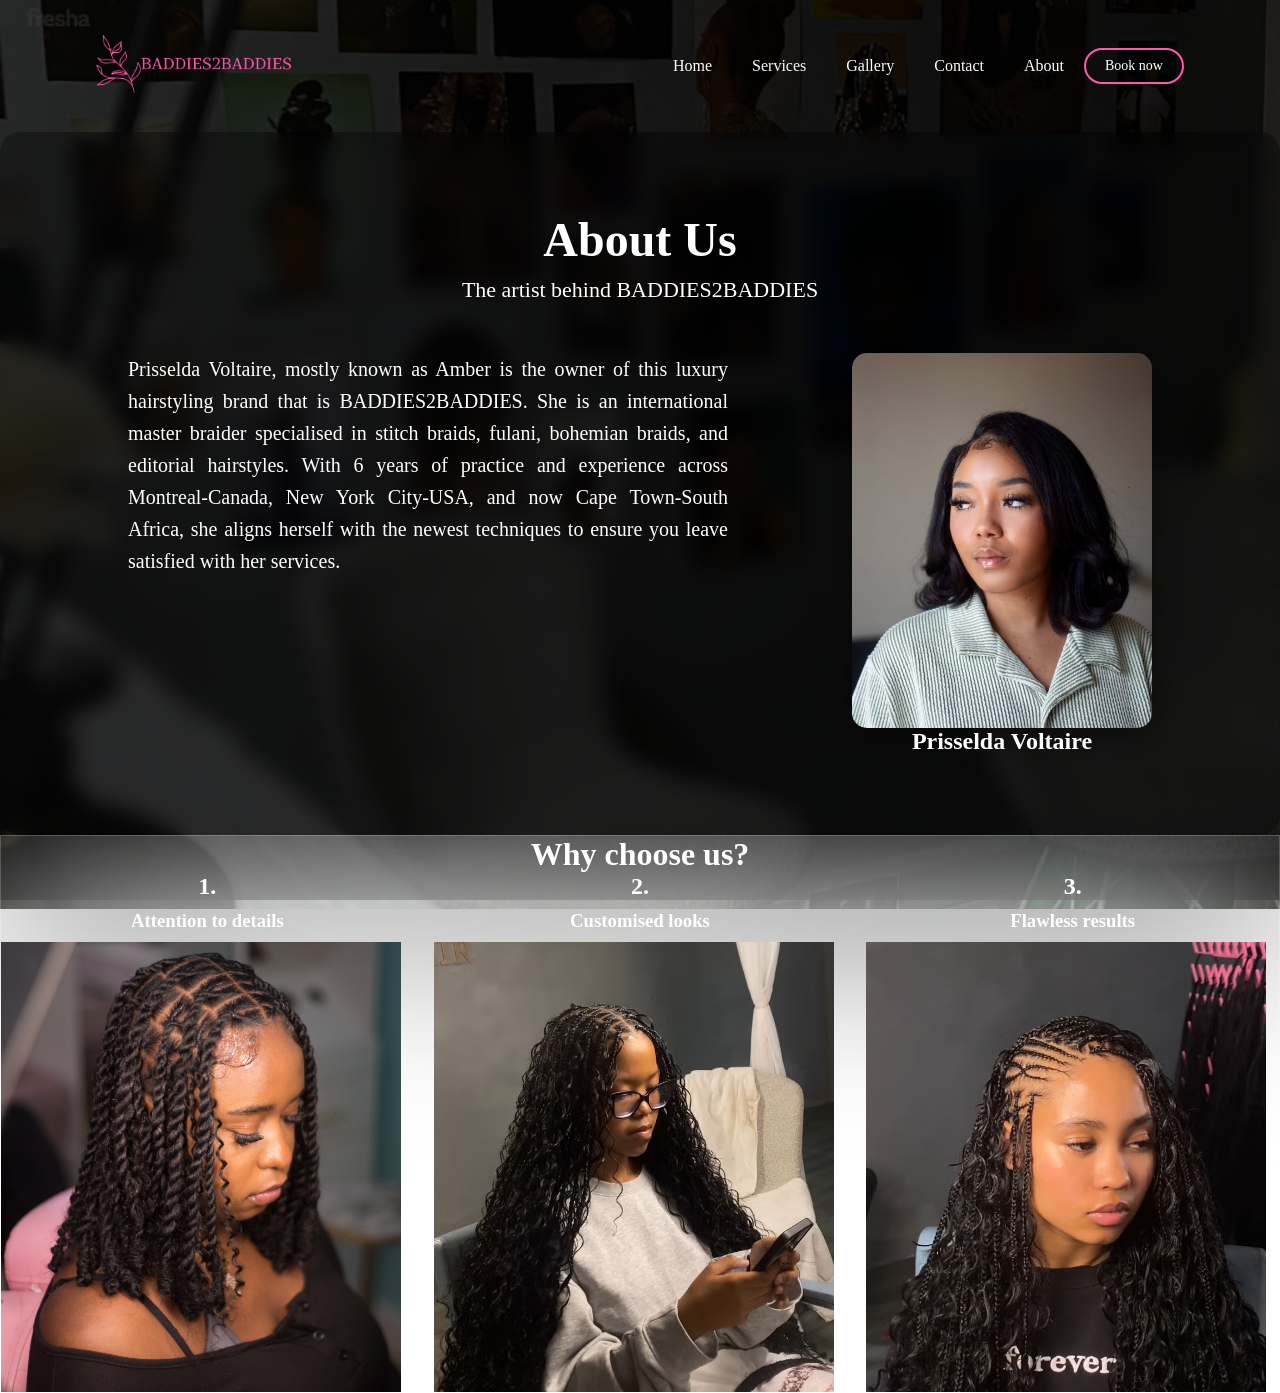
==== About.html @ 90004f8b "Reorganise project structure and move images into folder" ====
<!DOCTYPE html>
<html lang="en">

<head>
    <meta charset="UTF-8">
    <meta name="viewport" content="width=device-width, initial-scale=1.0">
    <link rel="stylesheet" href="style.css">
    <title>About Us</title>
</head>

<body>
    <div class="banner">
        <div class="navbar">
            <a href="index.html"><img src="Images/BADDIES2BADDIES.png"></a>
            <ul>
                <li class="nav-item"><a href="index.html">Home</a></li>
                <li class="nav-item"><a href="Services.html">Services</a></li>
                <li class="nav-item"><a href="Gallery.html">Gallery</a></li>
                <li class="nav-item"><a href="Contact Us.html">Contact</a></li>
                <li class="nav-item"><a href="About.html">About</a></li>
                <li><button onclick="location.href='Booking.html'" class="btn-nav">Book now</button></li>
            </ul>
        </div>


        <div class="about-section">

            <div class="about-heading">
                <h1>About Us</h1>
                <h2>The artist behind BADDIES2BADDIES</h2>
            </div>

            <div class="about-row">
                    
            <div class="about-left">
                <p>
                Prisselda Voltaire, mostly known as Amber is the owner of this luxury hairstyling brand that is BADDIES2BADDIES.
                She is an international master braider specialised in stitch braids, fulani, bohemian braids, and editorial hairstyles.
                With 6 years of practice and experience across Montreal-Canada, New York City-USA, and now Cape Town-South Africa,
                she aligns herself with the newest techniques to ensure you leave satisfied with her services.
                </p>
            </div>

            <div class="about-right">
                <img src="Images/gallery11.jpg" alt="Artist image">
                <h2>Prisselda Voltaire</h2>
            </div>

            </div>
        </div>

        <div class="about-benefits">
            <h1>Why choose us?</h1>
            
            <div class="about-benefits-row">
                <div class="about-benefits-box">
                    <h2>1.</h2>
                    <h3>Attention to details</h3>
                    <img src="Images/Hairstyle1.jpg">
                </div>
                
                <div class="about-benefits-box">
                    <h2>2.</h2>
                    <h3>Customised looks</h3>
                    <img src="Images/Hairstyle2.avif">
                </div>

                <div class="about-benefits-box">
                    <h2>3.</h2>
                    <h3>Flawless results</h3>
                    <img src="Images/Hairstyle3.avif">
                </div>
            </div>


        </div>

    </div>



</body>
</html>
---- style.css ----
*{
    margin: 0;
    padding:0;
    box-sizing: border-box;

    
}
body{
    font-family: 'Times New Roman', Times, serif;
    overflow-x:hidden;
    background-image: linear-gradient(rgba(0,0,0,0.75),rgba(0,0,0,0.75)),url(Images/Venue.avif); 
    background-repeat:no-repeat; 
    background-position:center; 
    background-size:cover;
    background-attachment: fixed;
}
/*Style for the background*/
.banner{
    width:100%;
    position:relative;
}

/* Navigation Bar layout */

.navbar{
    display: flex;
    width: 85%;
    margin: auto;
    padding:35px 0;
    align-items: center;
    justify-content: space-between;
    border-radius:100px;

}

/*Navigation links*/


.nav-item{
    list-style: none;
    display:inline-block;
    margin: 0 20px;
    position:relative;
}

/*This creates a hidden underline effect for each navigation item */

.nav-item::after{
    content: '';
    height:3px;
    width:0%;
    background:#ff59a9; /*this is the color of the underline*/
    position:absolute;
    left:0;/*So the animation starts from the left*/
    bottom: 0px;
    transition: 0.5s;
}

.nav-item:hover::after{
    width:100%;

}

.navbar ul{
    display:flex;
}

.navbar ul li a{
    text-decoration: none;
    color:white;
}
/*This is to align the items inside the navigation bar*/
.navbar ul li{
    display:flex;
    align-items:center;
}

/*Style for the navigation's button*/

.btn-nav{
    width: 100px;
    padding: 8px 16px;
    border-radius: 20px;
    border:2px solid #ff59a9;
    background: transparent;
    color: white;
    font-size: 14px;
    cursor: pointer;
    transition: 0.5s;
    font-family: 'Times New Roman', Times, serif;
}
.btn-nav:hover{
    background: #e14c96;
}

/* Logo */

.navbar img{
    width: 200px;
    height:auto;
    cursor:pointer;

}

/*Homepage's hero section*/
.home-hero{
    min-height: calc(100vh - 180px);
    display: flex;
    justify-content: center;
    align-items: center;
    padding: 20px 10% 40px;
}
.content{
    width: 100%;
    max-width: 900px;
    margin:0 auto;
    text-align: center;
    color: #fff; 
    transform: translateY(-90px);
    
}
.content h1 {
    font-size: 45px;
    margin-top: 80px;

}
.content p {
    max-width: 700px;
    margin:20px auto;
    font-weight:100;
    line-height: 25px;
    text-align: center;

}

/*Style for the buttons 'Services'and 'Book Now' on the page*/
.btn-hero{
    width: 200px;
    padding: 15px 0;
    text-align:center;
    margin: 20px 10px;
    border-radius: 25px;
    font-weight:bold;
    border:2px solid #ff59a9;
    background: transparent;
    color:#fff;
    cursor:pointer;
    position:relative;
    overflow:hidden;
    display:inline-block;
    text-decoration: none;
    font-family: 'Times New Roman', Times, serif;

}
span{
    background:#ff59a9;
    height:100%;
    width: 0%;
    border-radius: 25px;
    position: absolute;
    left:0;
    bottom:0;
    z-index:-1;
    transition:0.5s;
    
}
.btn-hero:hover span{
    width:100%;

}

/*About Page styles*/

/*This styles the whole section(left and right) to have tthe background blurry*/
.about-section {
    padding: 80px 10%;
    color: white;
    gap: 60px;
    background: rgba(0, 0, 0, 0.3);
    backdrop-filter: blur(10px);
    border-radius: 20px;
    position: relative;
    z-index: 2;
}

/* Styling for the paragraph on the left  */
.about-left {
    flex: 1;
    text-align: left;
}
/*This styles the paragraph on the left properly*/
.about-left p {
    max-width: 600px;
    line-height: 1.6;
    margin-bottom: 20px;
    text-align: justify;
    font-size: 20px;
}

/* Styling for the image and title on the right*/

.about-right {
    display: flex;
    flex-direction:column;
    justify-content: center;
}

.about-right h2{
    text-align: center;

}
/*This styles the image and round it*/
.about-right img {
    width: 300px;
    max-width: 100%;
    border-radius: 15px;
    box-shadow: 0 10px 30px rgba(0,0,0,0.4);
}
/*This is just to make the heading sit on top of the paragraph and the image*/
.about-heading {
    text-align: center;
    color: white;
    margin-bottom: 50px;
}

.about-heading h1 {
    font-size: 48px;
    margin-bottom: 10px;
}

.about-heading h2 {
    font-size: 22px;
    font-weight: 400;
}

/*This makes the paragraph on the left and the image sit side by side*/
.about-row {
    display: flex;
    justify-content: space-between;
    gap: 50px;
}

/*This is for the next section about why they should choose this brand*/
/*This adds the blur effect behind the three pictures*/
.about-benefits{
    color: white;
    backdrop-filter: blur(100px);
    -webkit-backdrop-filter: blur(40px);
    border: 1px solid rgba(255, 255, 255, 0.2);
  
}
.about-benefits h1{
    text-align: center;
    margin: bottom 35px;
}

/*This div class is to make the three boxes sit next to each and they share the same styling*/

.about-benefits-row{
    display: flex;
    gap: 20px;
    justify-content: space-between;
    flex-wrap: wrap;
}

.about-benefits-box{
    flex: 1;
    min-width: 250px;
    display: flex;
    flex-direction: column;
    gap: 10px;
}

.about-benefits-box img{
    width: 400px;
    height: 450px;
    object-fit: cover;

}
.about-benefits-box h2,.about-benefits-box h3{
    text-align: center;

}


/*Contact Us Styles*/
.contactus{
    display: flex;
    gap: 50px;
    justify-content: center;
    margin:40px auto;
    align-items: stretch;
    width:85%;
    
}

/*The styling of the image on the left*/
.contactus-left img{
    width: 600px;
    object-fit: cover;
    height: 550px;
}

.contactus-left{
    color:white;
    flex: 1;
}

/*The styling for the title and the contact form on the right*/

.contactus-right{
    display: flex;
    flex-direction: column;
    gap: 20px;
    flex: 1;
    max-width: 600px;
    justify-content: center;
}
.contactus-right h1{
    text-align: center;
    color :white;
    margin-bottom:20px;
}

/*Styling for the contact form itself*/

.contact-form{
    display:flex;
    flex-direction:column;
    gap:15px;
    justify-content: center;
    width: 100%;
    min-height: 450px;
}
.contact-form input, .contact-form textarea,.contact-form button{
    width:100%;
    font-family: 'Times New Roman', Times, serif;
    font-size: 16px;
}
.contact-form input, .contact-form textarea{
    padding: 12px;
    border-radius: 5px;
    border:none;
}
.contact-form textarea{
    flex: 1;
    resize: none;
}

.contactus-findus{
    color:white;
    gap: 20px;
    justify-content: space-between;
    flex-wrap: wrap;
}
.contactus-findus-row{
    display:flex;
    gap: 20px;
    justify-content: space-between;
    flex-wrap: wrap;
}
.contactus-findus i{
    color: #ff59a9;
    font-size: 100px;
    margin-bottom: 10px;
    text-align:center;
}
.contactus-findus-item{
    flex: 1;
    min-width: 250px;
    display:flex;
    flex-direction: column;
    gap: 10px;
}

.contactus-findus h1{
    text-align: center;
    margin-bottom: 35px;

} 
.contactus-findus-item p,.contactus-findus-item h2{
    text-align: center;
}

.map-section iframe{
    width: 100%;
    border-radius: 15px;
} 

.map-section{
    width: 95%;
    margin: 40px auto;
    color: white;
    text-align: center;
}

.gallery img{
    width: 400px;
    height: 450px;
}
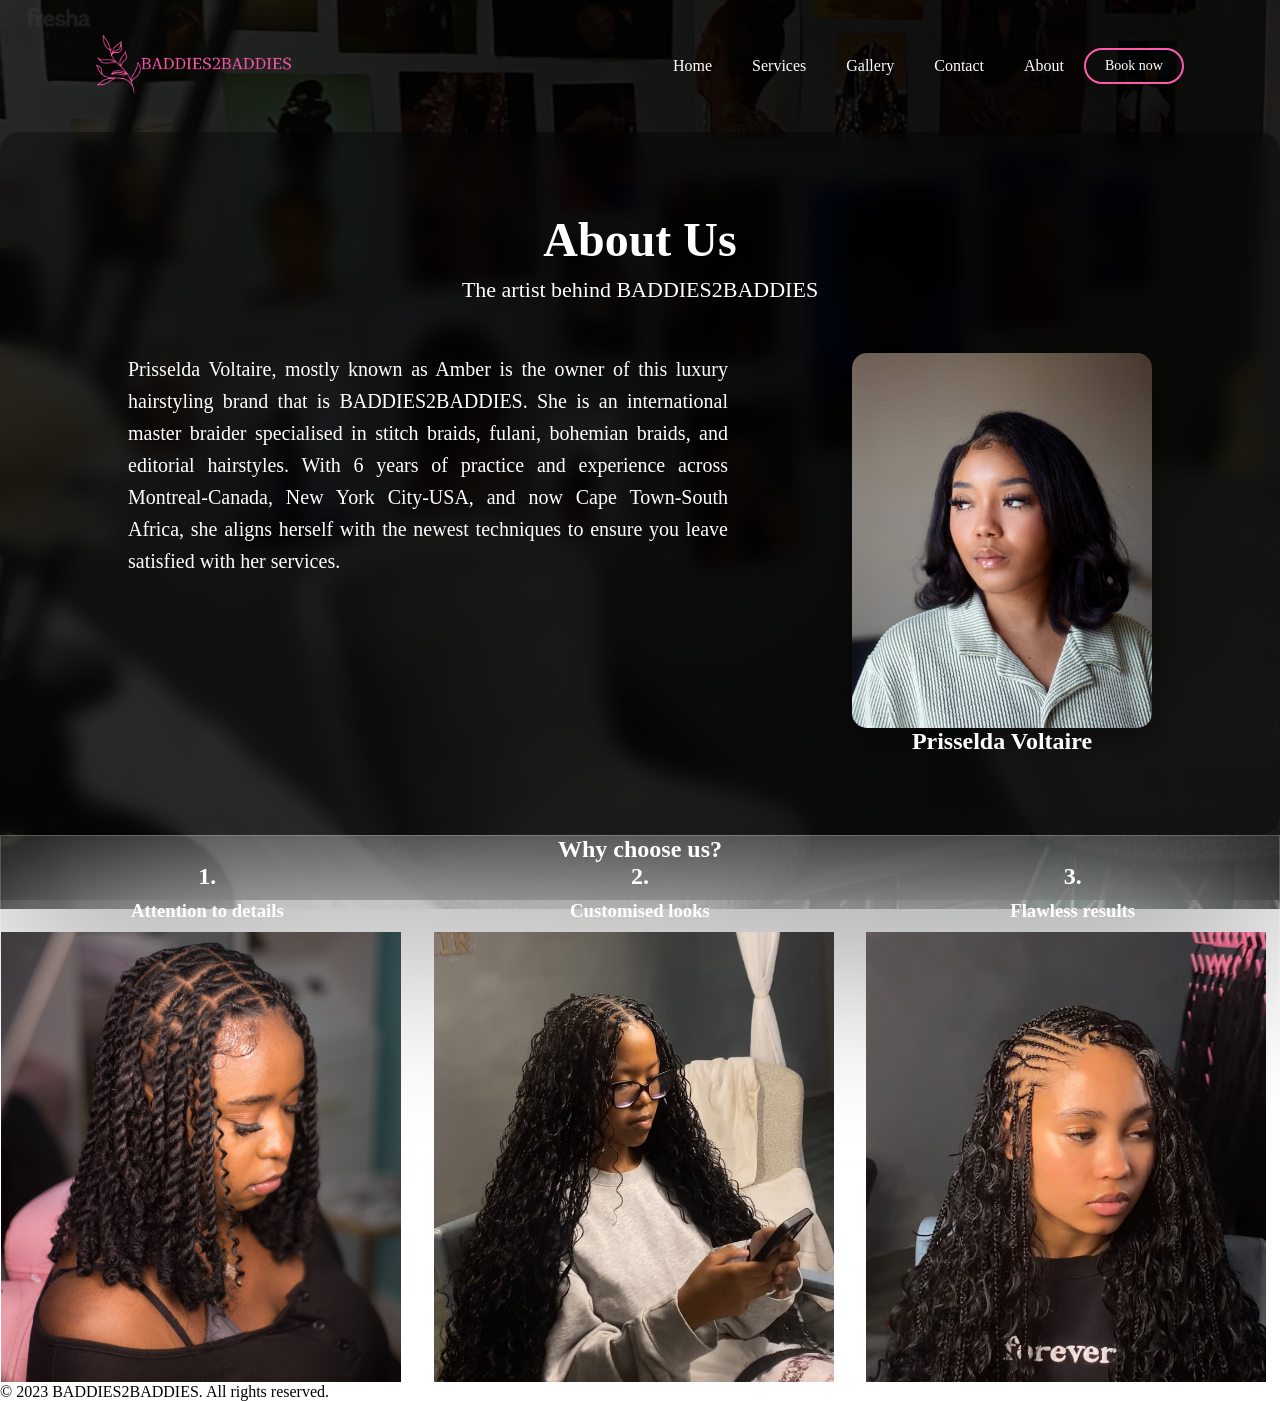
==== commit f737c11c: "Update HTML files to use the correct semantic HTML5 structure" ====
--- a/About.html
+++ b/About.html
@@ -9,8 +9,8 @@
 </head>
 
 <body>
-    <div class="banner">
-        <div class="navbar">
+    <header class="banner">
+        <nav class="navbar">
             <a href="index.html"><img src="Images/BADDIES2BADDIES.png"></a>
             <ul>
                 <li class="nav-item"><a href="index.html">Home</a></li>
@@ -20,18 +20,18 @@
                 <li class="nav-item"><a href="About.html">About</a></li>
                 <li><button onclick="location.href='Booking.html'" class="btn-nav">Book now</button></li>
             </ul>
+        </nav>
+    </header>
+
+<main>
+    <section class="about-section">
+        <div class="about-heading">
+            <h1>About Us</h1>
+            <h2>The artist behind BADDIES2BADDIES</h2>
         </div>
 
+        <div class="about-row">
 
-        <div class="about-section">
-
-            <div class="about-heading">
-                <h1>About Us</h1>
-                <h2>The artist behind BADDIES2BADDIES</h2>
-            </div>
-
-            <div class="about-row">
-                    
             <div class="about-left">
                 <p>
                 Prisselda Voltaire, mostly known as Amber is the owner of this luxury hairstyling brand that is BADDIES2BADDIES.
@@ -46,38 +46,40 @@
                 <h2>Prisselda Voltaire</h2>
             </div>
 
+        </div>
+    </section>
+
+    <section class="about-benefits">
+        
+        <h1>Why choose us?</h1>
+            
+        <div class="about-benefits-row">
+            <div class="about-benefits-box">
+                <h2>1.</h2>
+                <h3>Attention to details</h3>
+                <img src="Images/Hairstyle1.jpg">
+            </div>
+                
+            <div class="about-benefits-box">
+                <h2>2.</h2>
+                <h3>Customised looks</h3>
+                <img src="Images/Hairstyle2.avif">
+            </div>
+
+            <div class="about-benefits-box">
+                <h2>3.</h2>
+                <h3>Flawless results</h3>
+                <img src="Images/Hairstyle3.avif">
             </div>
         </div>
 
-        <div class="about-benefits">
-            <h1>Why choose us?</h1>
-            
-            <div class="about-benefits-row">
-                <div class="about-benefits-box">
-                    <h2>1.</h2>
-                    <h3>Attention to details</h3>
-                    <img src="Images/Hairstyle1.jpg">
-                </div>
-                
-                <div class="about-benefits-box">
-                    <h2>2.</h2>
-                    <h3>Customised looks</h3>
-                    <img src="Images/Hairstyle2.avif">
-                </div>
+    </section>
 
-                <div class="about-benefits-box">
-                    <h2>3.</h2>
-                    <h3>Flawless results</h3>
-                    <img src="Images/Hairstyle3.avif">
-                </div>
-            </div>
+</main>
 
-
-        </div>
-
-    </div>
-
-
+<footer>
+    <p>&copy; 2023 BADDIES2BADDIES. All rights reserved.</p>
+</footer>
 
 </body>
 </html>
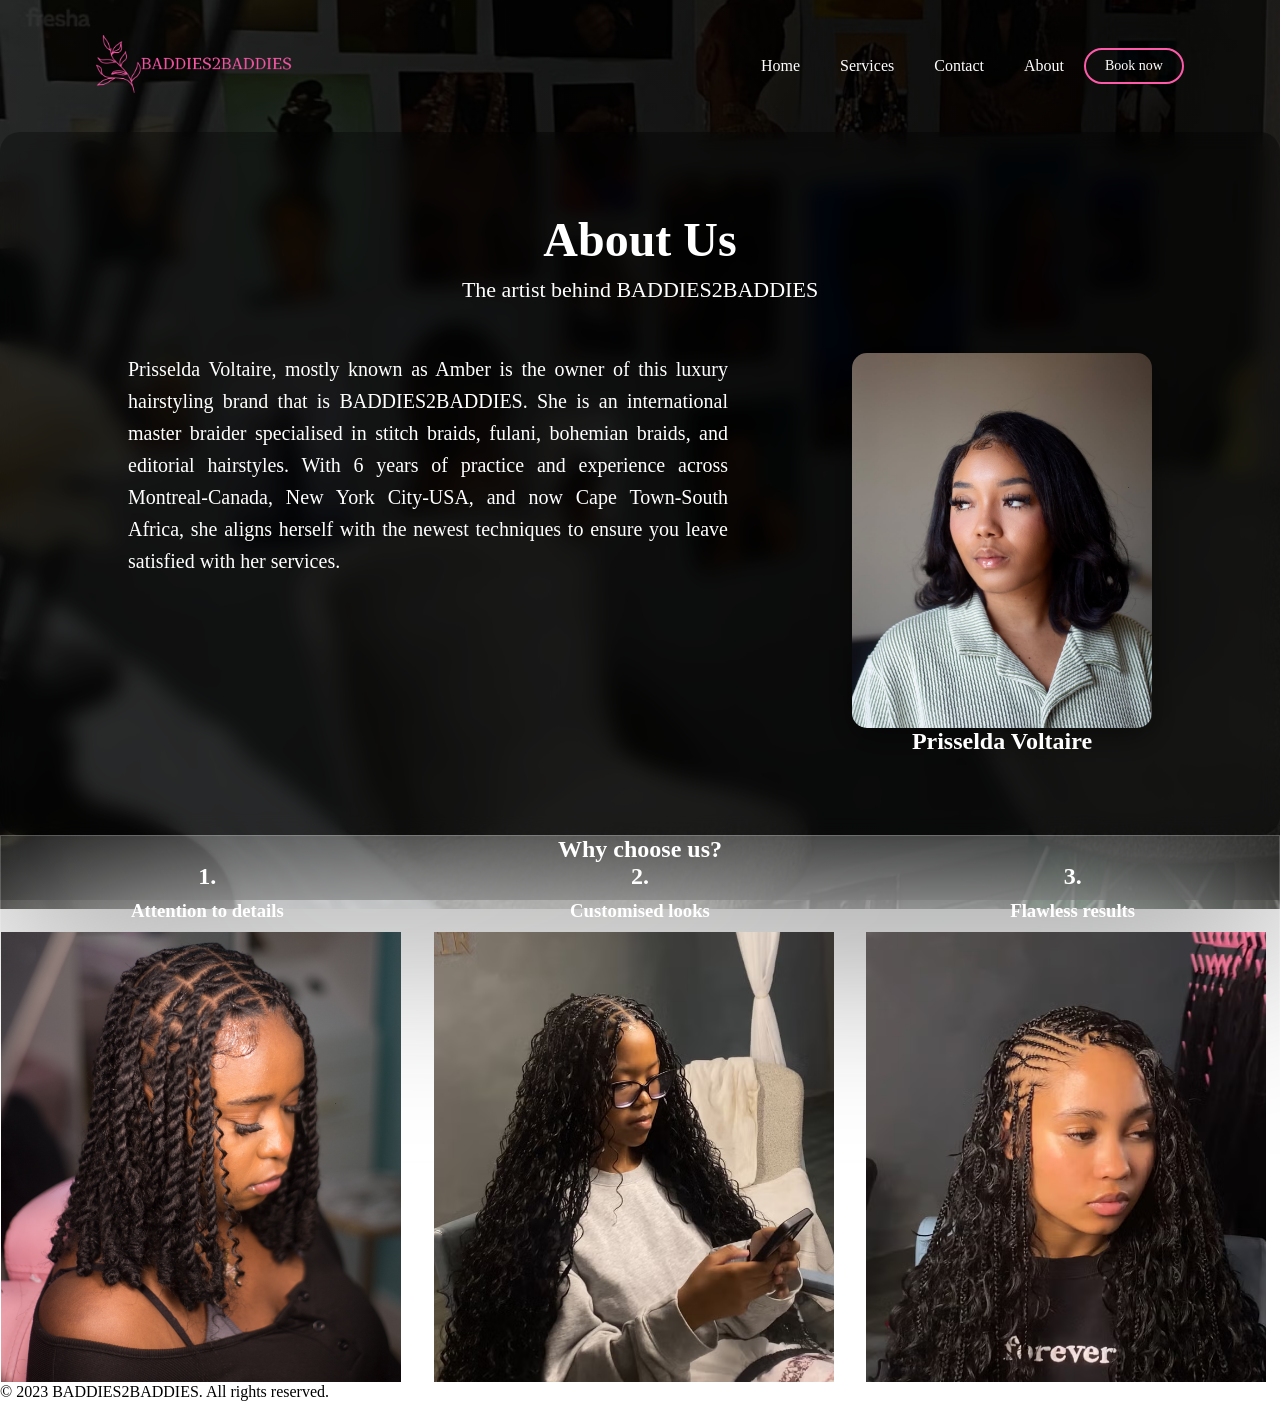
==== commit 4a712f6d: "Deleted the Gallery page from the nagivation bar" ====
--- a/About.html
+++ b/About.html
@@ -15,7 +15,6 @@
             <ul>
                 <li class="nav-item"><a href="index.html">Home</a></li>
                 <li class="nav-item"><a href="Services.html">Services</a></li>
-                <li class="nav-item"><a href="Gallery.html">Gallery</a></li>
                 <li class="nav-item"><a href="Contact Us.html">Contact</a></li>
                 <li class="nav-item"><a href="About.html">About</a></li>
                 <li><button onclick="location.href='Booking.html'" class="btn-nav">Book now</button></li>
@@ -50,7 +49,7 @@
     </section>
 
     <section class="about-benefits">
-        
+
         <h1>Why choose us?</h1>
             
         <div class="about-benefits-row">
--- a/style.css
+++ b/style.css
@@ -394,7 +394,12 @@
     text-align: center;
 }
 
-.gallery img{
+.services img{
     width: 400px;
     height: 450px;
+}
+.services-heading{
+    text-align: center;
+    color: white;
+    margin-bottom: 50px;
 }
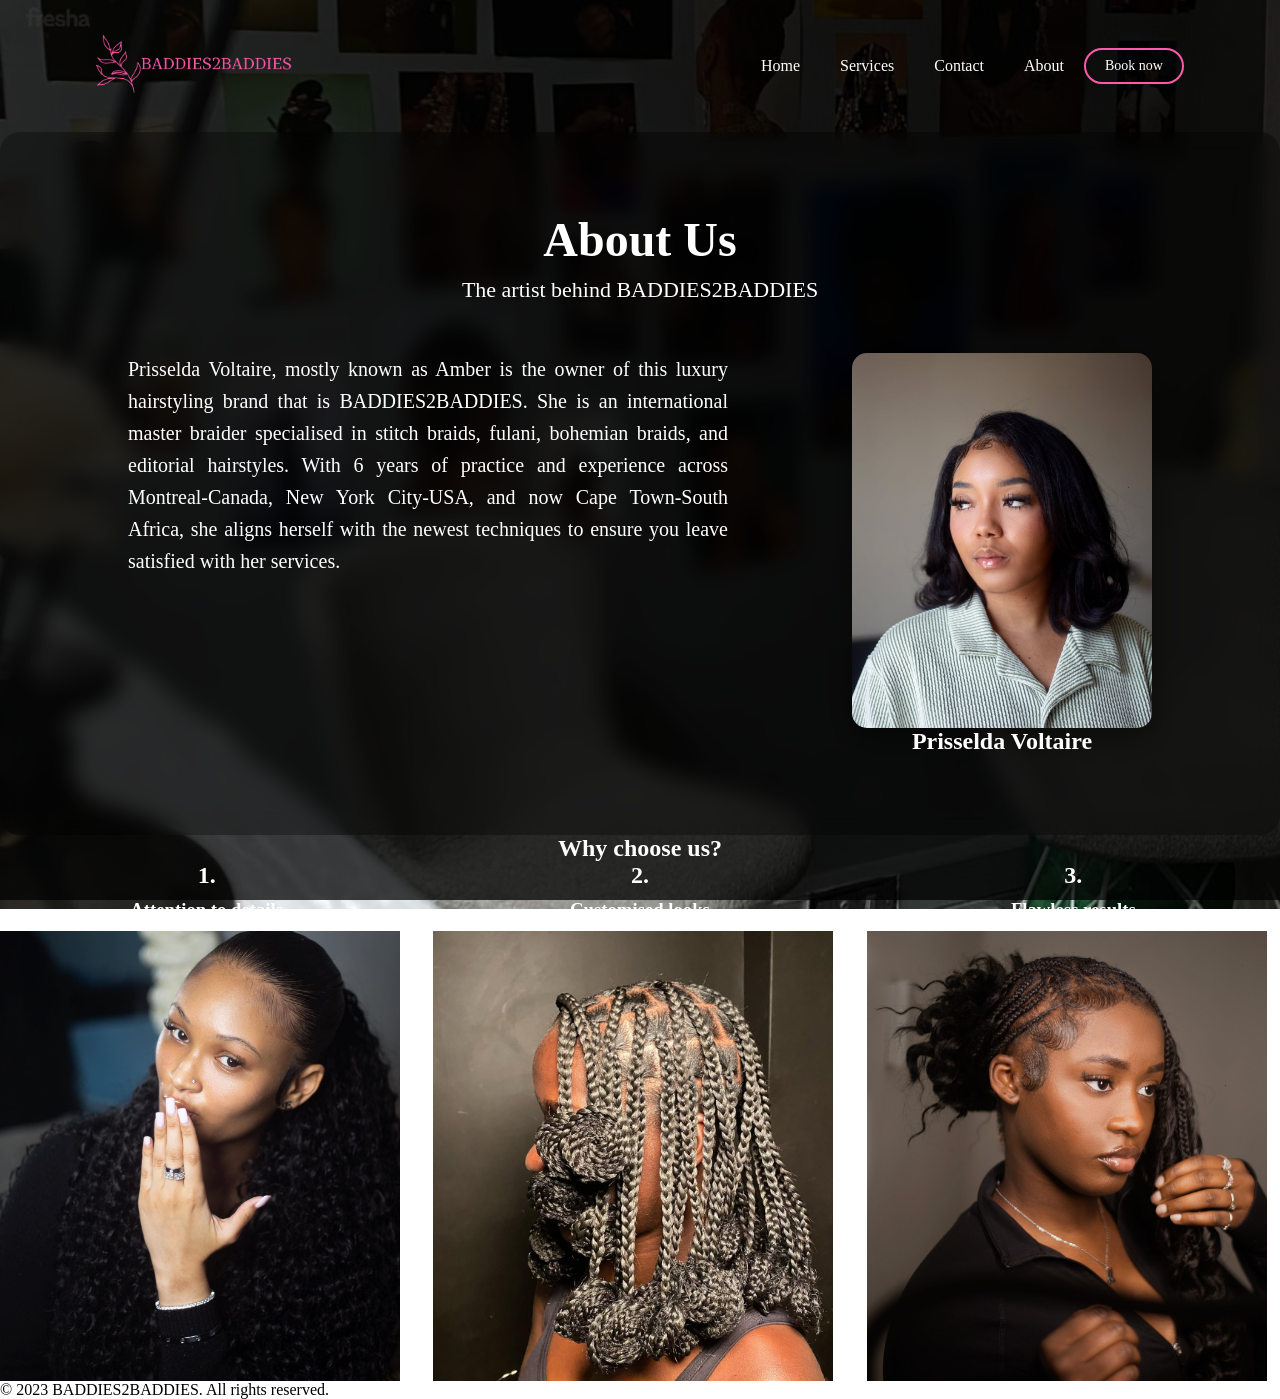
==== commit 23e4382b: "Just updated the images because I renamed all the images." ====
--- a/About.html
+++ b/About.html
@@ -41,7 +41,7 @@
             </div>
 
             <div class="about-right">
-                <img src="Images/gallery11.jpg" alt="Artist image">
+                <img src="Images/Amber1.jpg" alt="Artist image">
                 <h2>Prisselda Voltaire</h2>
             </div>
 
@@ -56,19 +56,19 @@
             <div class="about-benefits-box">
                 <h2>1.</h2>
                 <h3>Attention to details</h3>
-                <img src="Images/Hairstyle1.jpg">
+                <img src="Images/gallery1.jpg">
             </div>
                 
             <div class="about-benefits-box">
                 <h2>2.</h2>
                 <h3>Customised looks</h3>
-                <img src="Images/Hairstyle2.avif">
+                <img src="Images/designbraids.jpg">
             </div>
 
             <div class="about-benefits-box">
                 <h2>3.</h2>
                 <h3>Flawless results</h3>
-                <img src="Images/Hairstyle3.avif">
+                <img src="Images/gallery6.jpg">
             </div>
         </div>
 
--- a/style.css
+++ b/style.css
@@ -241,12 +241,10 @@
 }
 
 /*This is for the next section about why they should choose this brand*/
-/*This adds the blur effect behind the three pictures*/
+
 .about-benefits{
     color: white;
-    backdrop-filter: blur(100px);
-    -webkit-backdrop-filter: blur(40px);
-    border: 1px solid rgba(255, 255, 255, 0.2);
+
   
 }
 .about-benefits h1{
@@ -402,4 +400,32 @@
     text-align: center;
     color: white;
     margin-bottom: 50px;
+}
+.service-card{
+    width: 85%;
+    margin: 40px auto;
+    color: white;
+    text-align: center;
+}
+
+.service-options{
+    display: flex;
+    gap: 20px;
+    justify-content: center;
+    flex-wrap: wrap;
+    margin: 20px 0;
+}
+
+.option{
+    width: 250px;
+}
+
+.option img{
+    width: 100%;
+    border-radius: 10px;
+}
+
+.price{
+    margin: 10px 0;
+    font-weight: bold;
 }
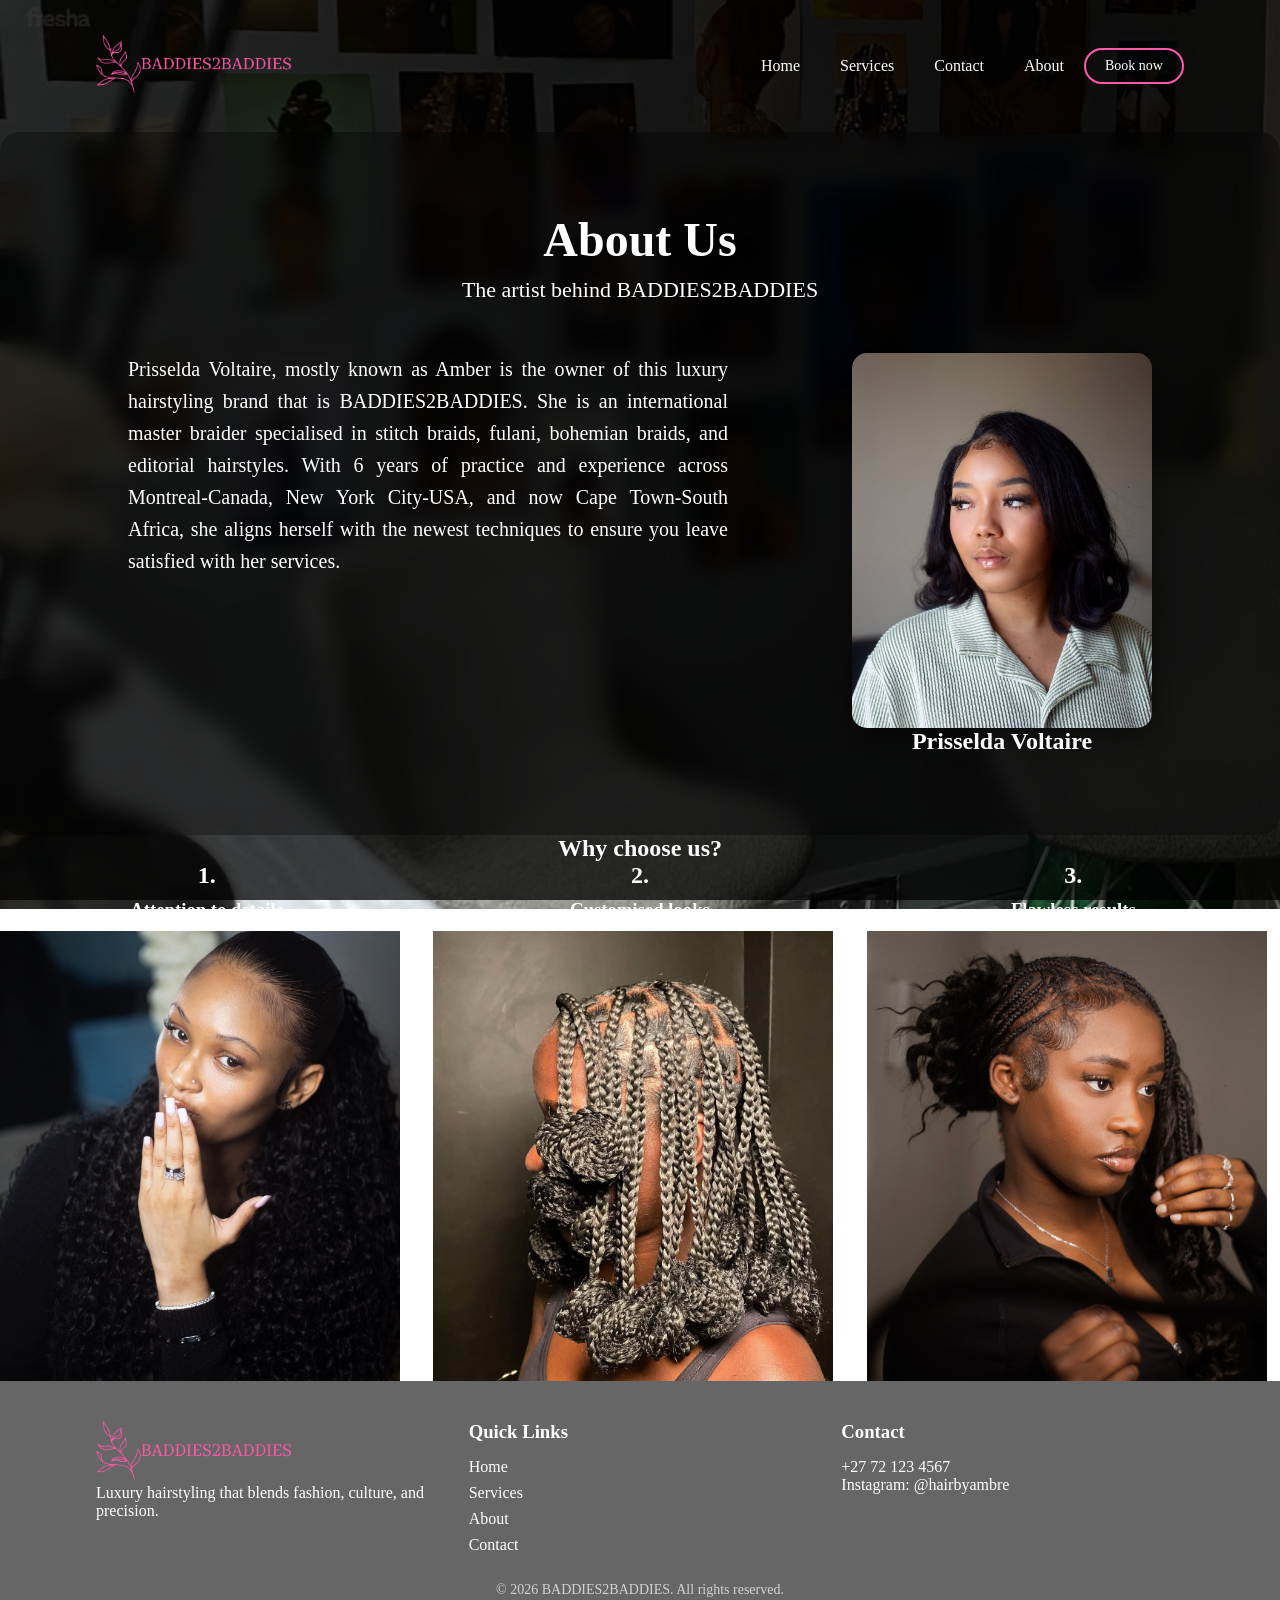
==== commit d5ca298c: "Created a proper footer and added it to every pages." ====
--- a/About.html
+++ b/About.html
@@ -76,9 +76,34 @@
 
 </main>
 
-<footer>
-    <p>&copy; 2023 BADDIES2BADDIES. All rights reserved.</p>
-</footer>
+    <footer class="footer">
+        <div class="footer-content">
+
+            <div class="footer-left">
+                <a href="index.html"><img src="Images/BADDIES2BADDIES.png" alt="Logo"></a>
+                <p>Luxury hairstyling that blends fashion, culture, and precision.</p>
+            </div>
+
+            <div class="footer-center">
+                <h3>Quick Links</h3>
+                <a href="index.html">Home</a>
+                <a href="Services.html">Services</a>
+                <a href="About.html">About</a>
+                <a href="Contact Us.html">Contact</a>
+            </div>
+
+            <div class="footer-right">
+                <h3>Contact</h3>
+                <p>+27 72 123 4567</p>
+                <p>Instagram: @hairbyambre</p>
+            </div>
+
+        </div>
+
+        <div class="footer-bottom">
+            <p>&copy; 2026 BADDIES2BADDIES. All rights reserved.</p>
+        </div>
+    </footer>
 
 </body>
 </html>
--- a/style.css
+++ b/style.css
@@ -280,8 +280,8 @@
 
 }
 
-
 /*Contact Us Styles*/
+
 .contactus{
     display: flex;
     gap: 50px;
@@ -345,24 +345,35 @@
     resize: none;
 }
 
+/*Contact details and styling for that section*/
+
 .contactus-findus{
     color:white;
     gap: 20px;
     justify-content: space-between;
     flex-wrap: wrap;
 }
+
+/*Styling to make the each detail sit on a row side by side*/
+
 .contactus-findus-row{
     display:flex;
     gap: 20px;
     justify-content: space-between;
     flex-wrap: wrap;
 }
+
+/*Styling for the icons*/
+
 .contactus-findus i{
     color: #ff59a9;
     font-size: 100px;
     margin-bottom: 10px;
     text-align:center;
 }
+
+/*Styling for each box(icon,title,contact detail)*/
+
 .contactus-findus-item{
     flex: 1;
     min-width: 250px;
@@ -380,6 +391,8 @@
     text-align: center;
 }
 
+/*Styling of the map section*/
+
 .map-section iframe{
     width: 100%;
     border-radius: 15px;
@@ -392,21 +405,29 @@
     text-align: center;
 }
 
+/*Services page styling*/
+
+.services-heading{
+    text-align: center;
+    color: white;
+    margin-bottom: 50px;
+}
+
+/*Styling of the images */
+
 .services img{
     width: 400px;
     height: 450px;
 }
-.services-heading{
-    text-align: center;
-    color: white;
-    margin-bottom: 50px;
-}
+
 .service-card{
     width: 85%;
     margin: 40px auto;
     color: white;
     text-align: center;
 }
+
+/*Styling of the general layout for the service options*/
 
 .service-options{
     display: flex;
@@ -428,4 +449,110 @@
 .price{
     margin: 10px 0;
     font-weight: bold;
+}
+
+/*Styling for the booking page*/
+
+.booking-section{
+    width: 85%;
+    max-width: 700px;
+    margin: 50px auto;
+    padding: 40px;
+    color: white;
+    background: rgba(0, 0, 0, 0.35);
+    backdrop-filter: blur(10px);
+    border-radius: 20px;
+}
+
+/*Styling of the heading*/
+
+.booking-heading{
+    text-align: center;
+    margin-bottom: 30px;
+}
+
+.booking-heading h1{
+    margin-bottom: 10px;
+}
+
+/*General styling for the booking form*/
+
+.booking-form{
+    display: flex;
+    flex-direction: column;
+    gap: 15px;
+}
+
+/*Styling of the booking form elements*/
+
+.booking-form input,.booking-form select,.booking-form textarea,.booking-form button{
+    width: 100%;
+    font-family: 'Times New Roman', Times, serif;
+    font-size: 16px;
+}
+
+.booking-form input,.booking-form select,.booking-form textarea{
+    padding: 12px;
+    border: none;
+    border-radius: 8px;
+}
+
+.booking-form textarea{
+    resize: none;
+}
+
+/* Footer main container */
+.footer{
+    background: rgba(0, 0, 0, 0.6);
+    color: white;
+    padding: 40px 0 20px;
+}
+
+/* Footer content layout */
+.footer-content{
+    width: 85%;
+    margin: auto;
+    display: flex;
+    justify-content: space-between;
+    flex-wrap: wrap;
+    gap: 30px;
+}
+
+/* Footer sections */
+.footer-left,.footer-center,.footer-right{
+    flex: 1;
+    min-width: 200px;
+}
+.footer-left img{
+    width: 200px;
+    height:auto;
+    cursor:pointer;
+
+}
+
+/* Footer headings */
+.footer h2,.footer h3{
+    margin-bottom: 15px;
+}
+
+/* Footer links */
+.footer-center a{
+    display: block;
+    text-decoration: none;
+    color: white;
+    margin-bottom: 8px;
+    transition: 0.3s;
+}
+
+/* Footer link hover effect */
+.footer-center a:hover{
+    color: #ff59a9;
+}
+
+/* Footer bottom text */
+.footer-bottom{
+    text-align: center;
+    margin-top: 20px;
+    font-size: 14px;
+    opacity: 0.7;
 }
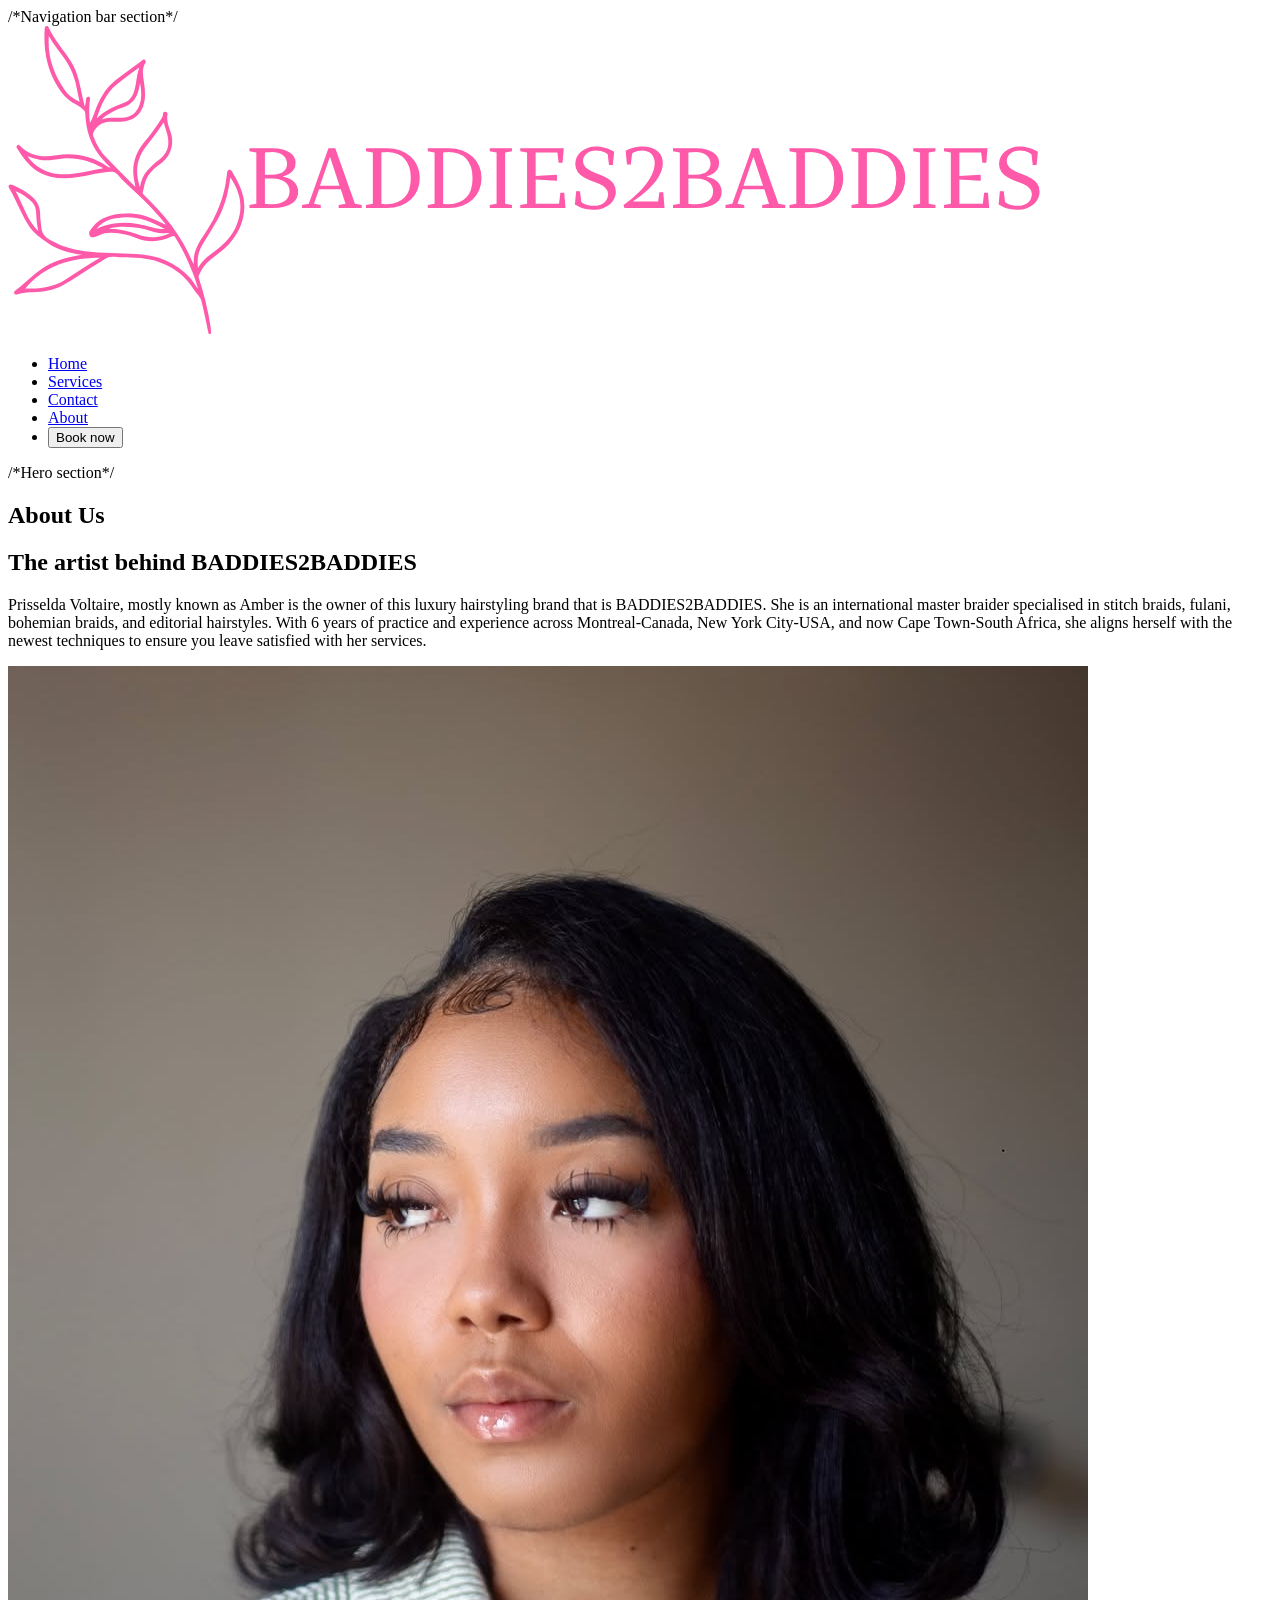
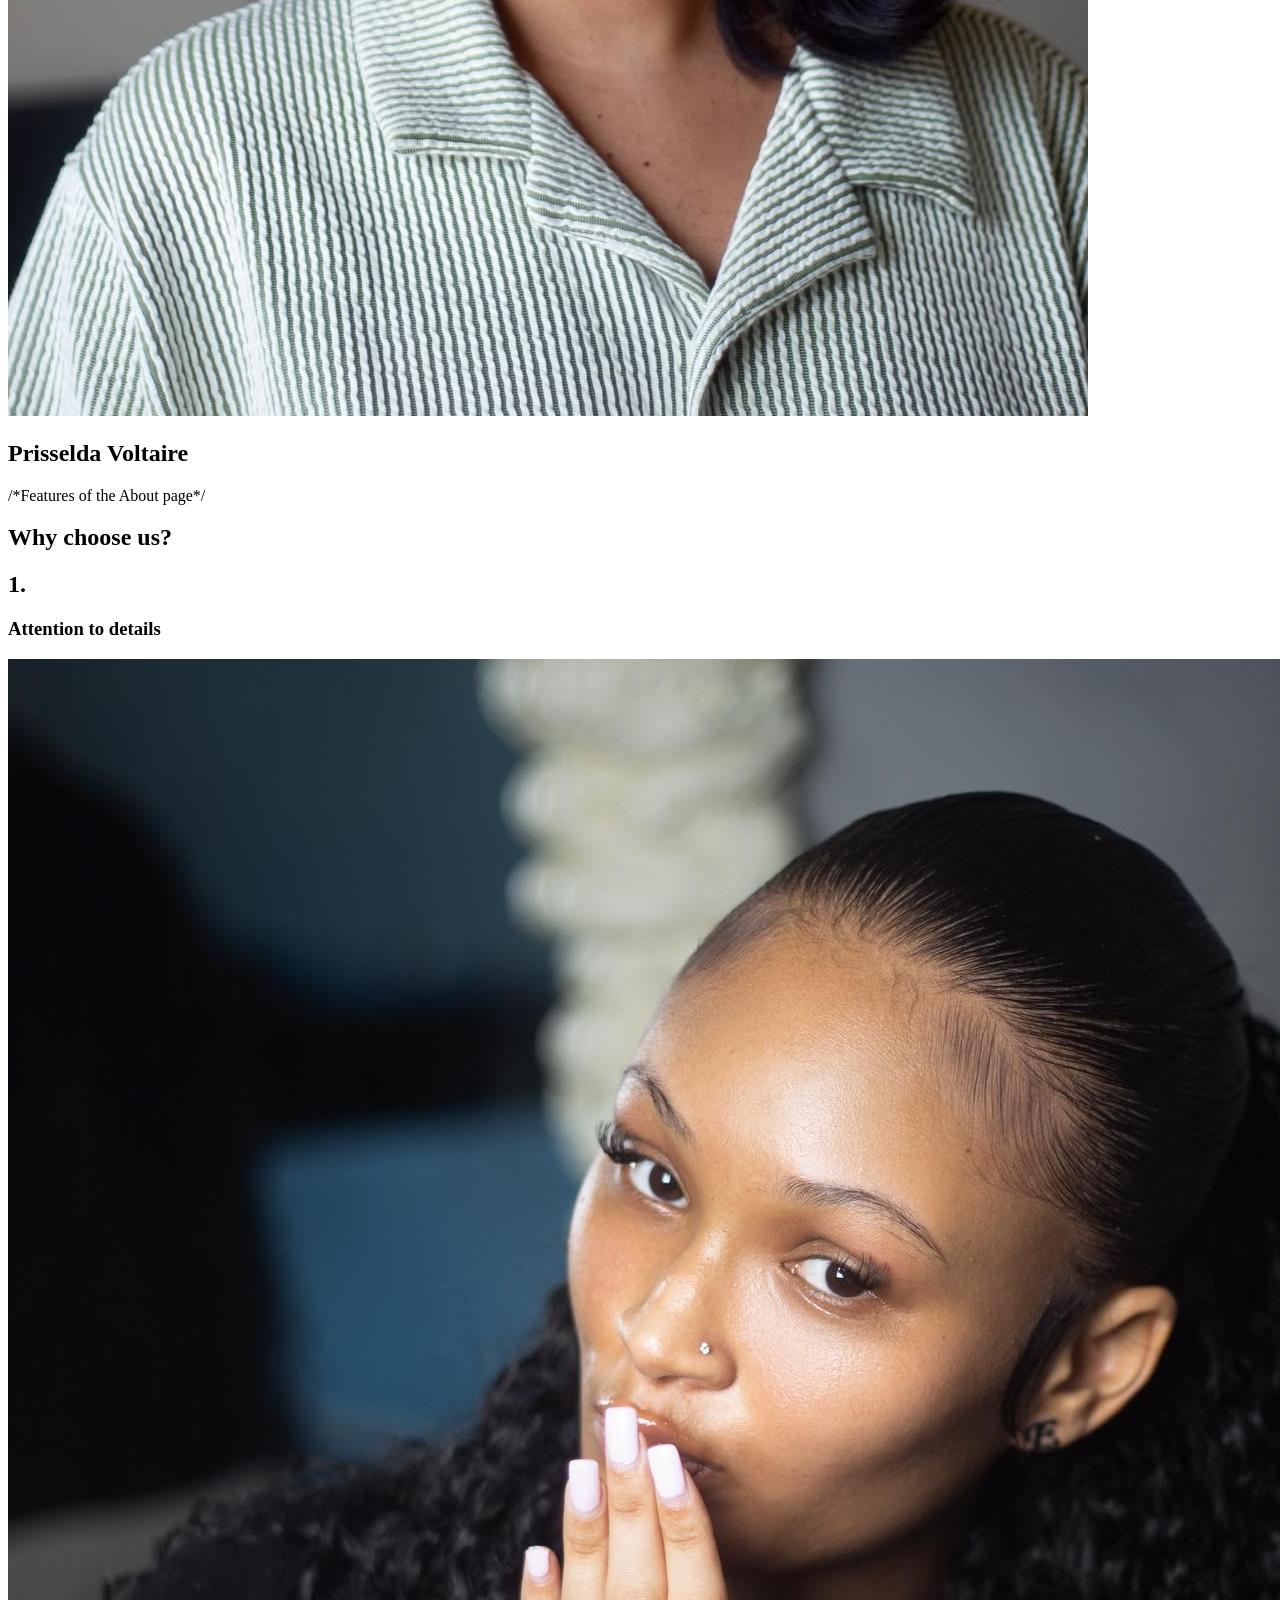
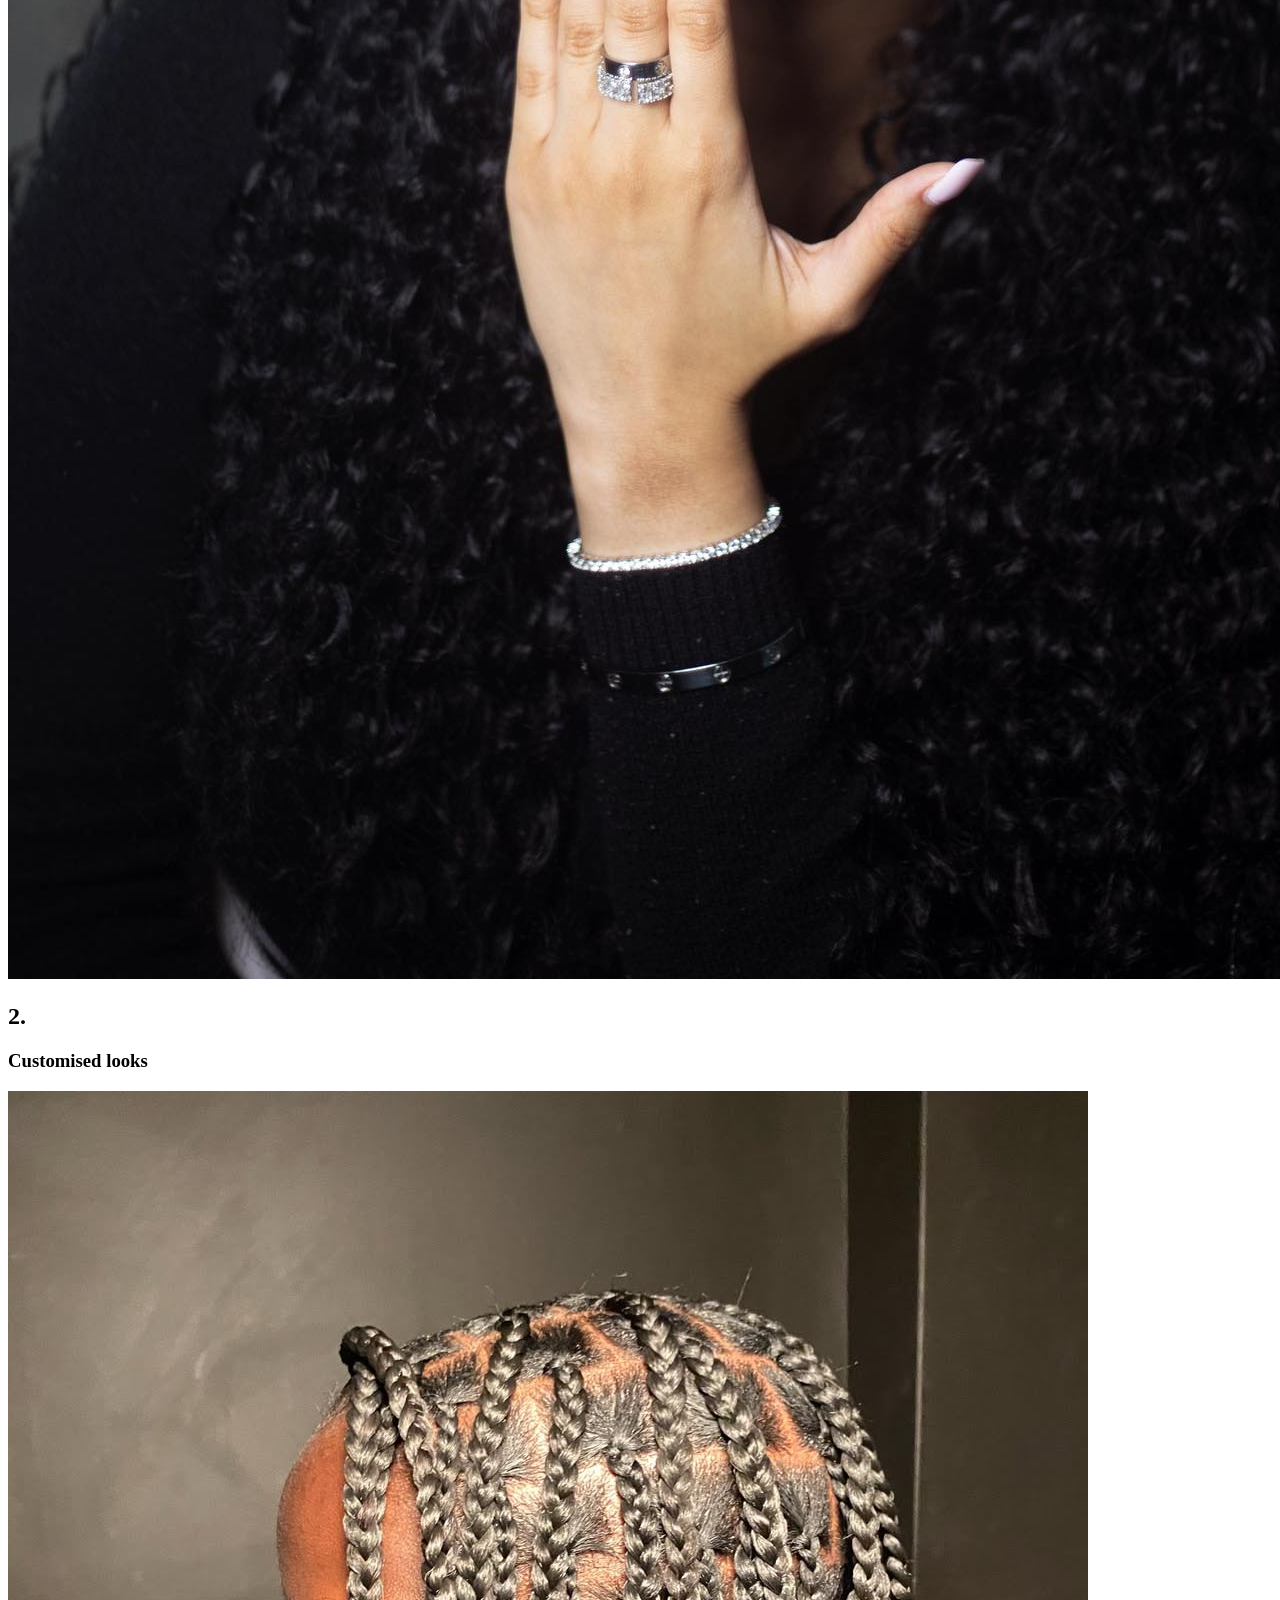
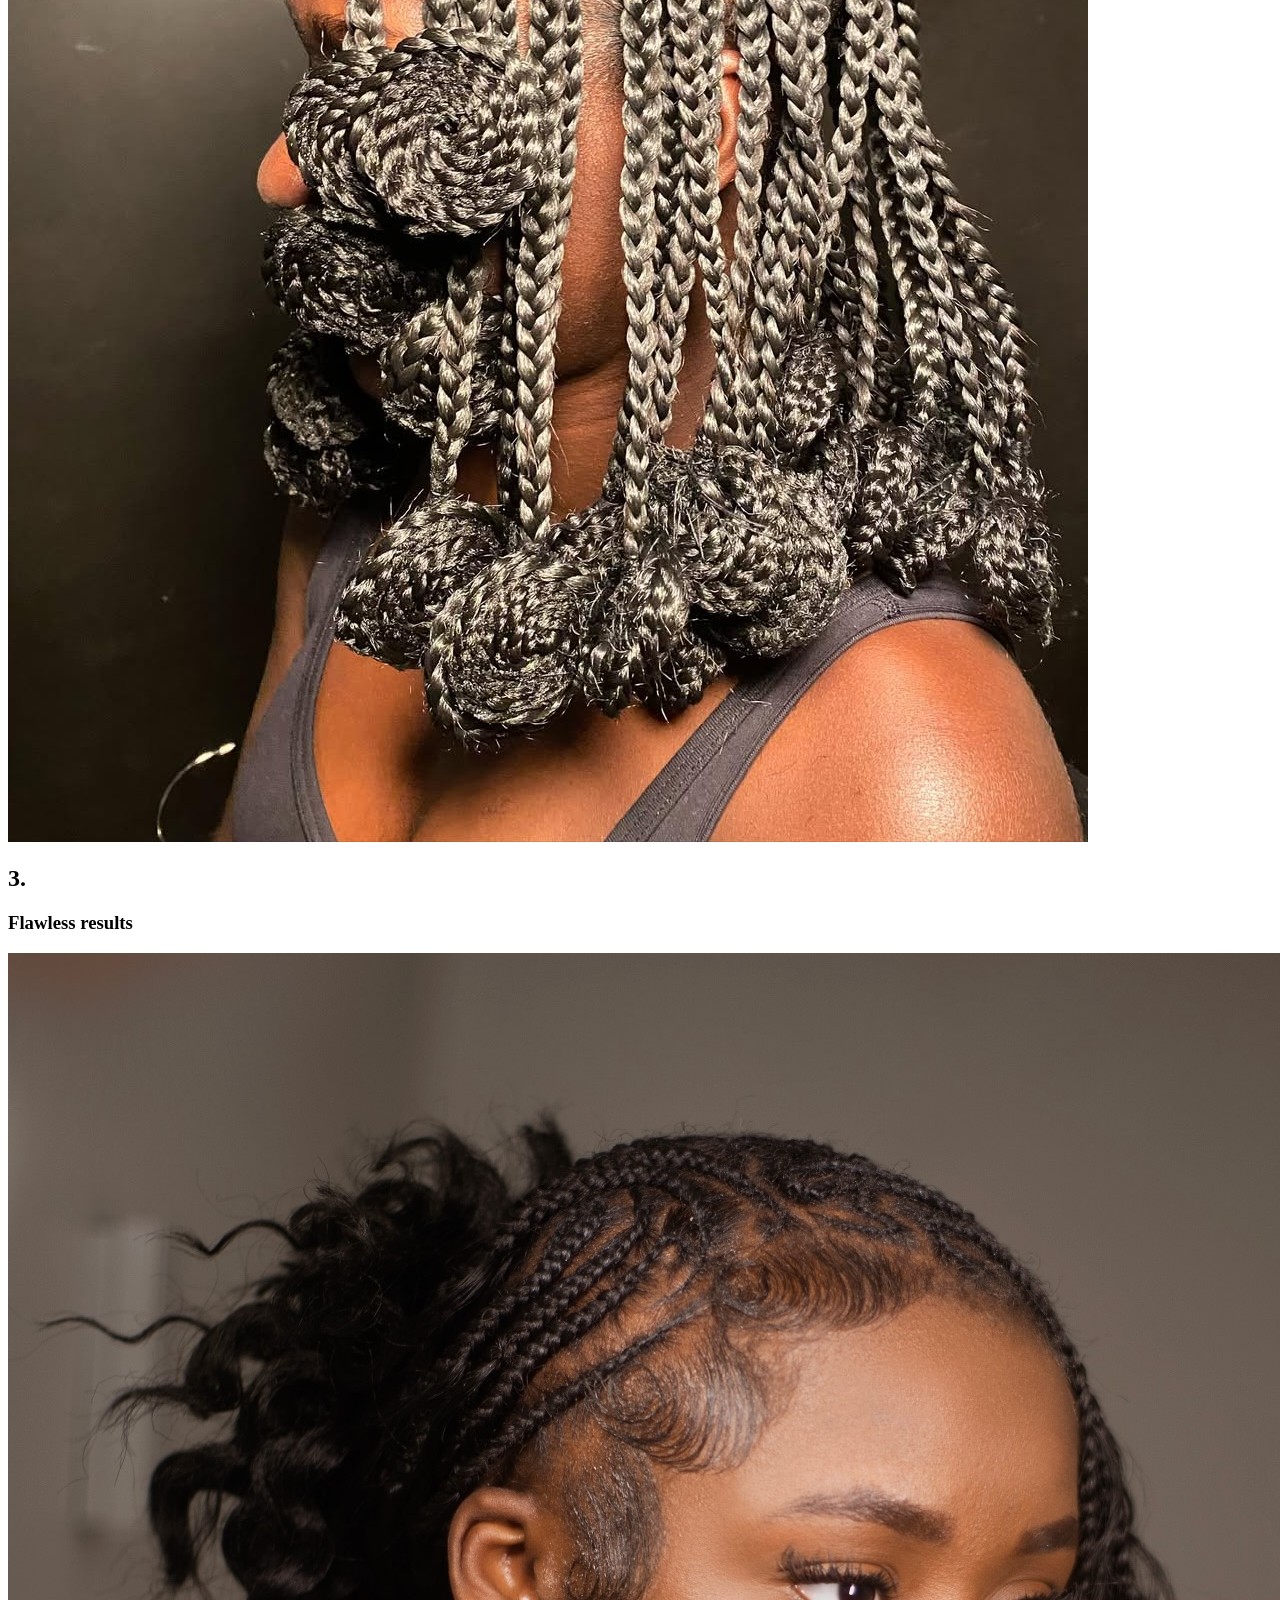
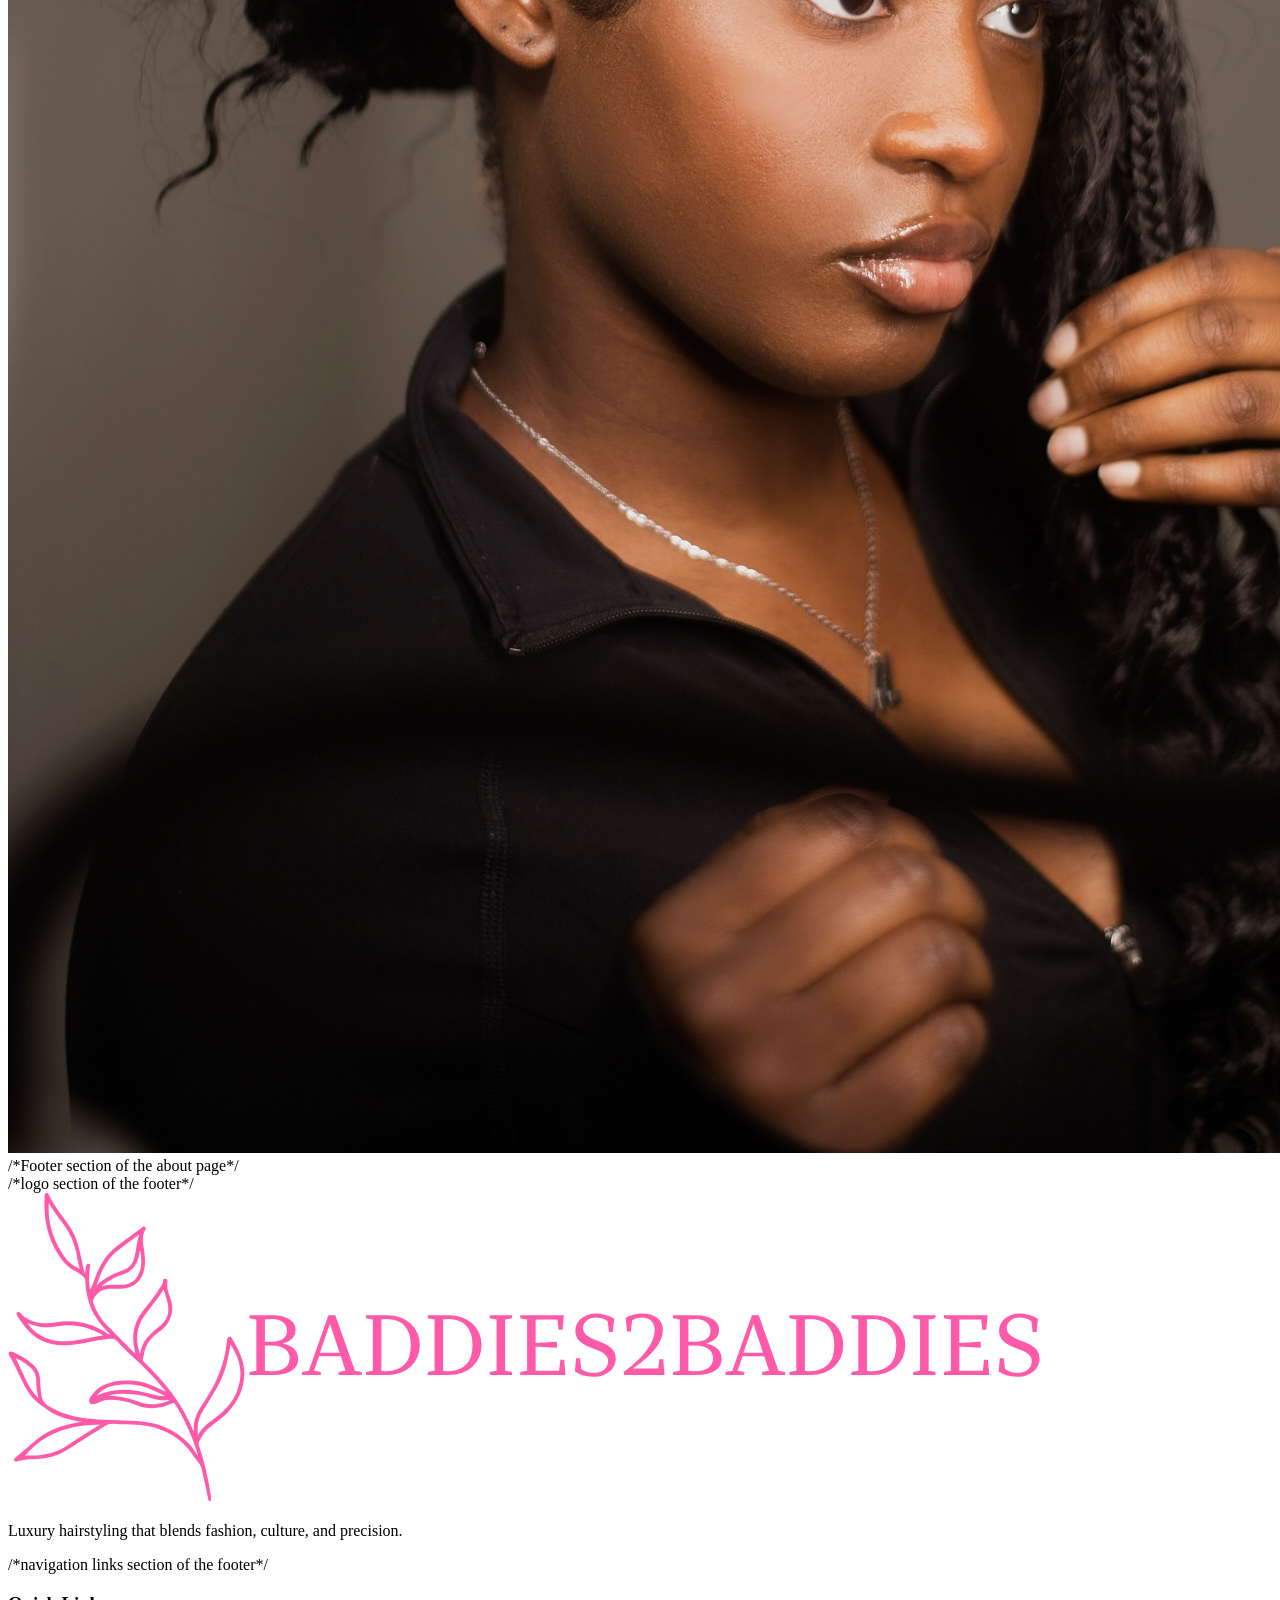
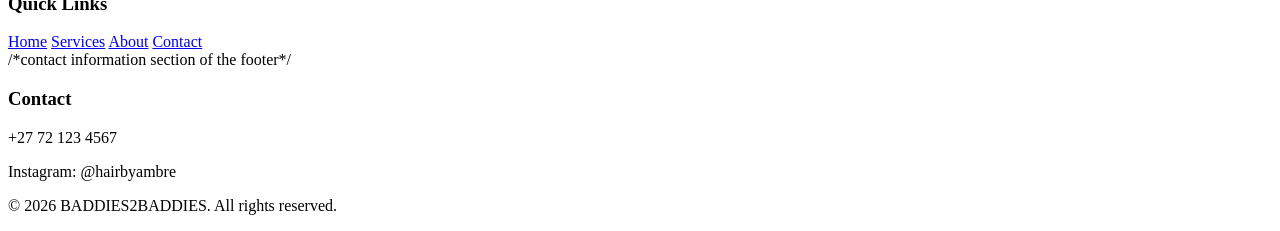
==== commit e42216c2: "Added proper comments to the HTML structure." ====
--- a/About.html
+++ b/About.html
@@ -4,11 +4,13 @@
 <head>
     <meta charset="UTF-8">
     <meta name="viewport" content="width=device-width, initial-scale=1.0">
-    <link rel="stylesheet" href="style.css">
+    <link rel="stylesheet" href="css/style.css">
     <title>About Us</title>
 </head>
+<body>
 
-<body>
+    /*Navigation bar section*/
+
     <header class="banner">
         <nav class="navbar">
             <a href="index.html"><img src="Images/BADDIES2BADDIES.png"></a>
@@ -23,6 +25,9 @@
     </header>
 
 <main>
+
+/*Hero section*/
+
     <section class="about-section">
         <div class="about-heading">
             <h1>About Us</h1>
@@ -48,6 +53,7 @@
         </div>
     </section>
 
+    /*Features of the About page*/
     <section class="about-benefits">
 
         <h1>Why choose us?</h1>
@@ -76,14 +82,16 @@
 
 </main>
 
+/*Footer section of the about page*/
+
     <footer class="footer">
         <div class="footer-content">
-
+/*logo section of the footer*/
             <div class="footer-left">
                 <a href="index.html"><img src="Images/BADDIES2BADDIES.png" alt="Logo"></a>
                 <p>Luxury hairstyling that blends fashion, culture, and precision.</p>
             </div>
-
+/*navigation links section of the footer*/
             <div class="footer-center">
                 <h3>Quick Links</h3>
                 <a href="index.html">Home</a>
@@ -91,7 +99,7 @@
                 <a href="About.html">About</a>
                 <a href="Contact Us.html">Contact</a>
             </div>
-
+/*contact information section of the footer*/
             <div class="footer-right">
                 <h3>Contact</h3>
                 <p>+27 72 123 4567</p>
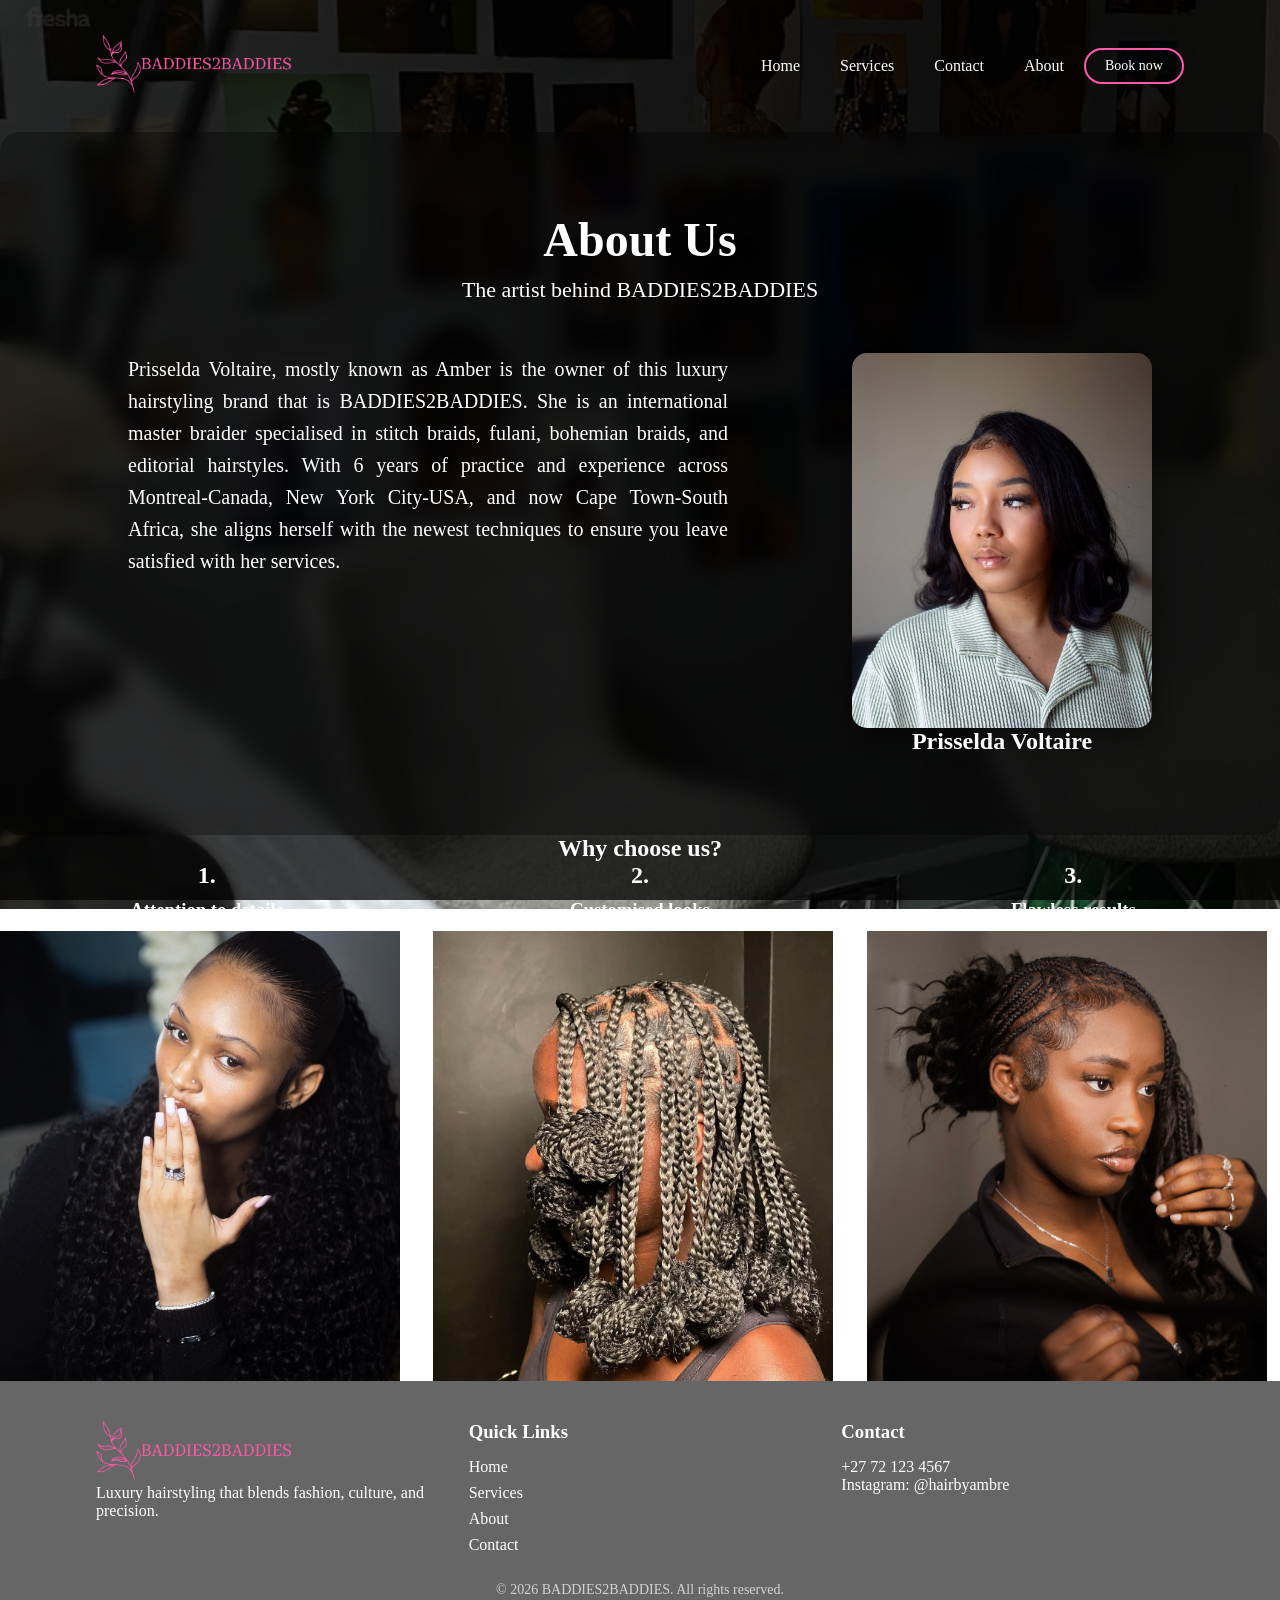
==== commit 1a35c868: "Properly added comments to the html structure." ====
--- a/About.html
+++ b/About.html
@@ -9,7 +9,7 @@
 </head>
 <body>
 
-    /*Navigation bar section*/
+    <!--Navigation bar section-->
 
     <header class="banner">
         <nav class="navbar">
@@ -26,7 +26,7 @@
 
 <main>
 
-/*Hero section*/
+<!--Hero section-->
 
     <section class="about-section">
         <div class="about-heading">
@@ -53,7 +53,7 @@
         </div>
     </section>
 
-    /*Features of the About page*/
+    <!--Features of the About page-->
     <section class="about-benefits">
 
         <h1>Why choose us?</h1>
@@ -82,16 +82,16 @@
 
 </main>
 
-/*Footer section of the about page*/
+<!--Footer section of the about page-->
 
     <footer class="footer">
         <div class="footer-content">
-/*logo section of the footer*/
+<!--logo section of the footer-->
             <div class="footer-left">
                 <a href="index.html"><img src="Images/BADDIES2BADDIES.png" alt="Logo"></a>
                 <p>Luxury hairstyling that blends fashion, culture, and precision.</p>
             </div>
-/*navigation links section of the footer*/
+<!--navigation links section of the footer-->
             <div class="footer-center">
                 <h3>Quick Links</h3>
                 <a href="index.html">Home</a>
@@ -99,7 +99,7 @@
                 <a href="About.html">About</a>
                 <a href="Contact Us.html">Contact</a>
             </div>
-/*contact information section of the footer*/
+<!--contact information section of the footer-->
             <div class="footer-right">
                 <h3>Contact</h3>
                 <p>+27 72 123 4567</p>
--- a/css/style.css
+++ b/css/style.css
@@ -0,0 +1,560 @@
+*{
+    margin: 0;
+    padding:0;
+    box-sizing: border-box;
+
+    
+}
+body{
+    font-family: 'Times New Roman', Times, serif;
+    overflow-x:hidden;
+    background-image: linear-gradient(rgba(0,0,0,0.75),rgba(0,0,0,0.75)),url("../Images/Venue.avif"); 
+    background-repeat:no-repeat; 
+    background-position:center; 
+    background-size:cover;
+    background-attachment: fixed;
+    min-height: 100vh;
+}
+/*Style for the background*/
+.banner{
+    width:100%;
+    position:relative;
+}
+
+/* Navigation Bar layout */
+
+.navbar{
+    display: flex;
+    width: 85%;
+    margin: auto;
+    padding:35px 0;
+    align-items: center;
+    justify-content: space-between;
+    border-radius:100px;
+
+}
+
+/*Navigation links*/
+
+
+.nav-item{
+    list-style: none;
+    display:inline-block;
+    margin: 0 20px;
+    position:relative;
+}
+
+/*This creates a hidden underline effect for each navigation item */
+
+.nav-item::after{
+    content: '';
+    height:3px;
+    width:0%;
+    background:#ff59a9; /*this is the color of the underline*/
+    position:absolute;
+    left:0;/*So the animation starts from the left*/
+    bottom: 0px;
+    transition: 0.5s;
+}
+
+.nav-item:hover::after{
+    width:100%;
+
+}
+
+.navbar ul{
+    display:flex;
+}
+
+.navbar ul li a{
+    text-decoration: none;
+    color:white;
+}
+/*This is to align the items inside the navigation bar*/
+.navbar ul li{
+    display:flex;
+    align-items:center;
+}
+
+/*Style for the navigation's button*/
+
+.btn-nav{
+    width: 100px;
+    padding: 8px 16px;
+    border-radius: 20px;
+    border:2px solid #ff59a9;
+    background: transparent;
+    color: white;
+    font-size: 14px;
+    cursor: pointer;
+    transition: 0.5s;
+    font-family: 'Times New Roman', Times, serif;
+}
+.btn-nav:hover{
+    background: #e14c96;
+}
+
+/* Logo */
+
+.navbar img{
+    width: 200px;
+    height:auto;
+    cursor:pointer;
+
+}
+
+/*Homepage's hero section*/
+.home-hero{
+    min-height: calc(100vh - 180px);
+    display: flex;
+    justify-content: center;
+    align-items: center;
+    padding: 20px 10% 40px;
+}
+.content{
+    width: 100%;
+    max-width: 900px;
+    margin:0 auto;
+    text-align: center;
+    color: #fff; 
+    transform: translateY(-90px);
+    
+}
+.content h1 {
+    font-size: 45px;
+    margin-top: 80px;
+
+}
+.content p {
+    max-width: 700px;
+    margin:20px auto;
+    font-weight:100;
+    line-height: 25px;
+    text-align: center;
+
+}
+
+/*Style for the buttons 'Services'and 'Book Now' on the page*/
+.btn-hero{
+    width: 200px;
+    padding: 15px 0;
+    text-align:center;
+    margin: 20px 10px;
+    border-radius: 25px;
+    font-weight:bold;
+    border:2px solid #ff59a9;
+    background: transparent;
+    color:#fff;
+    cursor:pointer;
+    position:relative;
+    overflow:hidden;
+    display:inline-block;
+    text-decoration: none;
+    font-family: 'Times New Roman', Times, serif;
+
+}
+span{
+    background:#ff59a9;
+    height:100%;
+    width: 0%;
+    border-radius: 25px;
+    position: absolute;
+    left:0;
+    bottom:0;
+    z-index:-1;
+    transition:0.5s;
+    
+}
+.btn-hero:hover span{
+    width:100%;
+
+}
+
+/*About Page styles*/
+
+/*This styles the whole section(left and right) to have the background blurry*/
+.about-section {
+    padding: 80px 10%;
+    color: white;
+    gap: 60px;
+    background: rgba(0, 0, 0, 0.3);
+    backdrop-filter: blur(10px);
+    border-radius: 20px;
+    position: relative;
+    z-index: 2;
+}
+
+/* Styling for the paragraph on the left  */
+.about-left {
+    flex: 1;
+    text-align: left;
+}
+/*This styles the paragraph on the left properly*/
+.about-left p {
+    max-width: 600px;
+    line-height: 1.6;
+    margin-bottom: 20px;
+    text-align: justify;
+    font-size: 20px;
+}
+
+/* Styling for the image and title on the right*/
+
+.about-right {
+    display: flex;
+    flex-direction:column;
+    justify-content: center;
+}
+
+.about-right h2{
+    text-align: center;
+
+}
+/*This styles the image and round it*/
+.about-right img {
+    width: 300px;
+    max-width: 100%;
+    border-radius: 15px;
+    box-shadow: 0 10px 30px rgba(0,0,0,0.4);
+}
+/*This is just to make the heading sit on top of the paragraph and the image*/
+.about-heading {
+    text-align: center;
+    color: white;
+    margin-bottom: 50px;
+}
+
+.about-heading h1 {
+    font-size: 48px;
+    margin-bottom: 10px;
+}
+
+.about-heading h2 {
+    font-size: 22px;
+    font-weight: 400;
+}
+
+/*This makes the paragraph on the left and the image sit side by side*/
+.about-row {
+    display: flex;
+    justify-content: space-between;
+    gap: 50px;
+}
+
+/*This is for the next section about why they should choose this brand*/
+
+.about-benefits{
+    color: white;
+
+  
+}
+.about-benefits h1{
+    text-align: center;
+    margin: bottom 35px;
+}
+
+/*This div class is to make the three boxes sit next to each and they share the same styling*/
+
+.about-benefits-row{
+    display: flex;
+    gap: 20px;
+    justify-content: space-between;
+    flex-wrap: wrap;
+}
+
+.about-benefits-box{
+    flex: 1;
+    min-width: 250px;
+    display: flex;
+    flex-direction: column;
+    gap: 10px;
+}
+
+.about-benefits-box img{
+    width: 400px;
+    height: 450px;
+    object-fit: cover;
+
+}
+.about-benefits-box h2,.about-benefits-box h3{
+    text-align: center;
+
+}
+
+/*Contact Us Styles*/
+
+.contactus{
+    display: flex;
+    gap: 50px;
+    justify-content: center;
+    margin:40px auto;
+    align-items: stretch;
+    width:85%;
+    
+}
+
+/*The styling of the image on the left*/
+.contactus-left img{
+    width: 600px;
+    object-fit: cover;
+    height: 550px;
+}
+
+.contactus-left{
+    color:white;
+    flex: 1;
+}
+
+/*The styling for the title and the contact form on the right*/
+
+.contactus-right{
+    display: flex;
+    flex-direction: column;
+    gap: 20px;
+    flex: 1;
+    max-width: 600px;
+    justify-content: center;
+}
+.contactus-right h1{
+    text-align: center;
+    color :white;
+    margin-bottom:20px;
+}
+
+/*Styling for the contact form itself*/
+
+.contact-form{
+    display:flex;
+    flex-direction:column;
+    gap:15px;
+    justify-content: center;
+    width: 100%;
+    min-height: 450px;
+}
+.contact-form input, .contact-form textarea,.contact-form button{
+    width:100%;
+    font-family: 'Times New Roman', Times, serif;
+    font-size: 16px;
+}
+.contact-form input, .contact-form textarea{
+    padding: 12px;
+    border-radius: 5px;
+    border:none;
+}
+.contact-form textarea{
+    flex: 1;
+    resize: none;
+}
+
+/*Contact details and styling for that section*/
+
+.contactus-findus{
+    color:white;
+    gap: 20px;
+    justify-content: space-between;
+    flex-wrap: wrap;
+}
+
+/*Styling to make the each detail sit on a row side by side*/
+
+.contactus-findus-row{
+    display:flex;
+    gap: 20px;
+    justify-content: space-between;
+    flex-wrap: wrap;
+}
+
+/*Styling for the icons*/
+
+.contactus-findus i{
+    color: #ff59a9;
+    font-size: 100px;
+    margin-bottom: 10px;
+    text-align:center;
+}
+
+/*Styling for each box(icon,title,contact detail)*/
+
+.contactus-findus-item{
+    flex: 1;
+    min-width: 250px;
+    display:flex;
+    flex-direction: column;
+    gap: 10px;
+}
+
+.contactus-findus h1{
+    text-align: center;
+    margin-bottom: 35px;
+
+} 
+.contactus-findus-item p,.contactus-findus-item h2{
+    text-align: center;
+}
+
+/*Styling of the map section*/
+
+.map-section iframe{
+    width: 100%;
+    border-radius: 15px;
+} 
+
+.map-section{
+    width: 95%;
+    margin: 40px auto;
+    color: white;
+    text-align: center;
+}
+
+/*Services page styling*/
+
+.services-heading{
+    text-align: center;
+    color: white;
+    margin-bottom: 50px;
+}
+
+/*Styling of the images */
+
+.services img{
+    width: 400px;
+    height: 450px;
+}
+
+.service-card{
+    width: 85%;
+    margin: 40px auto;
+    color: white;
+    text-align: center;
+}
+
+/*Styling of the general layout for the service options*/
+
+.service-options{
+    display: flex;
+    gap: 20px;
+    justify-content: center;
+    flex-wrap: wrap;
+    margin: 20px 0;
+}
+
+.option{
+    width: 250px;
+}
+
+.option img{
+    width: 100%;
+    border-radius: 10px;
+}
+
+.price{
+    margin: 10px 0;
+    font-weight: bold;
+}
+
+/*Styling for the booking page*/
+
+.booking-section{
+    width: 85%;
+    max-width: 700px;
+    margin: 50px auto;
+    padding: 40px;
+    color: white;
+    background: rgba(0, 0, 0, 0.35);
+    backdrop-filter: blur(10px);
+    border-radius: 20px;
+}
+
+/*Styling of the heading*/
+
+.booking-heading{
+    text-align: center;
+    margin-bottom: 30px;
+}
+
+.booking-heading h1{
+    margin-bottom: 10px;
+}
+
+/*General styling for the booking form*/
+
+.booking-form{
+    display: flex;
+    flex-direction: column;
+    gap: 15px;
+}
+
+/*Styling of the booking form elements*/
+
+.booking-form input,.booking-form select,.booking-form textarea,.booking-form button{
+    width: 100%;
+    font-family: 'Times New Roman', Times, serif;
+    font-size: 16px;
+}
+
+.booking-form input,.booking-form select,.booking-form textarea{
+    padding: 12px;
+    border: none;
+    border-radius: 8px;
+}
+
+.booking-form textarea{
+    resize: none;
+}
+
+/* Footer main container */
+
+.footer{
+    background: rgba(0, 0, 0, 0.6);
+    color: white;
+    padding: 40px 0 20px;
+}
+
+/* Footer content layout */
+.footer-content{
+    width: 85%;
+    margin: auto;
+    display: flex;
+    justify-content: space-between;
+    flex-wrap: wrap;
+    gap: 30px;
+}
+
+/* Footer sections */
+.footer-left,.footer-center,.footer-right{
+    flex: 1;
+    min-width: 200px;
+}
+.footer-left img{
+    width: 200px;
+    height:auto;
+    cursor:pointer;
+
+}
+
+/* Footer headings */
+.footer h2,.footer h3{
+    margin-bottom: 15px;
+}
+
+/* Footer links */
+.footer-center a{
+    display: block;
+    text-decoration: none;
+    color: white;
+    margin-bottom: 8px;
+    transition: 0.3s;
+}
+
+/* Footer link hover effect */
+.footer-center a:hover{
+    color: #ff59a9;
+}
+
+/* Footer bottom text */
+.footer-bottom{
+    text-align: center;
+    margin-top: 20px;
+    font-size: 14px;
+    opacity: 0.7;
+}
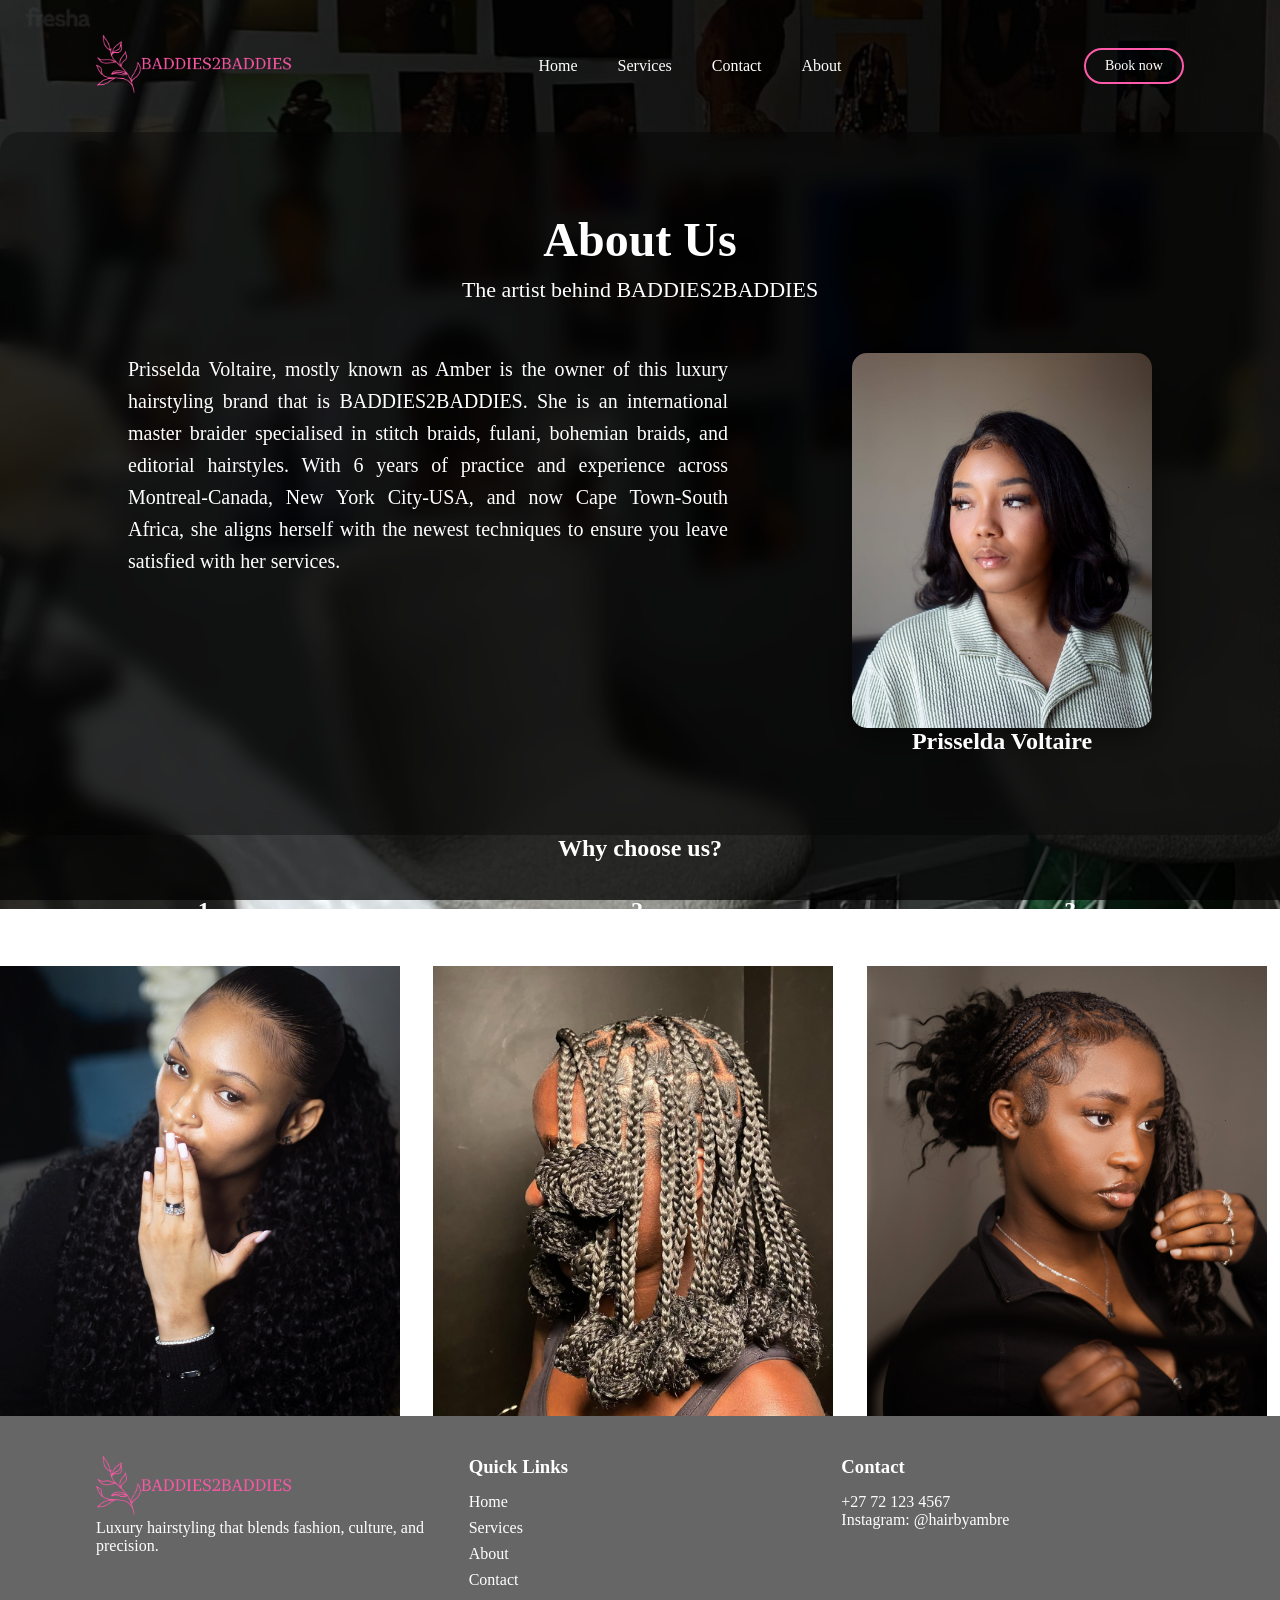
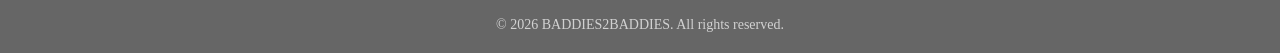
==== commit 0ecdc38d: "Implement responsive navigation structure in HTML" ====
--- a/About.html
+++ b/About.html
@@ -13,14 +13,19 @@
 
     <header class="banner">
         <nav class="navbar">
-            <a href="index.html"><img src="Images/BADDIES2BADDIES.png"></a>
-            <ul>
+            <a href="index.html"><img src="Images/BADDIES2BADDIES.png" alt="Logo"></a>
+            <ul id="navMenu">
                 <li class="nav-item"><a href="index.html">Home</a></li>
                 <li class="nav-item"><a href="Services.html">Services</a></li>
                 <li class="nav-item"><a href="Contact Us.html">Contact</a></li>
                 <li class="nav-item"><a href="About.html">About</a></li>
-                <li><button onclick="location.href='Booking.html'" class="btn-nav">Book now</button></li>
             </ul>
+            
+            <div class="mobile-buttons">
+                <button onclick="location.href='Booking.html'" class="btn-nav">Book now</button>
+                <button class="menu-toggle" id="menuToggle">☰</button>
+            </div>
+            
         </nav>
     </header>
 
@@ -113,5 +118,7 @@
         </div>
     </footer>
 
+<script src="js/script.js"></script>
+
 </body>
 </html>
--- a/css/style.css
+++ b/css/style.css
@@ -250,7 +250,7 @@
 }
 .about-benefits h1{
     text-align: center;
-    margin: bottom 35px;
+    margin-bottom: 35px;
 }
 
 /*This div class is to make the three boxes sit next to each and they share the same styling*/
@@ -557,4 +557,165 @@
     margin-top: 20px;
     font-size: 14px;
     opacity: 0.7;
+}
+
+/* Mobile navigation menu */
+
+.menu-toggle{
+    display: none;
+    background: none;
+    border: none;
+    color: white;
+    font-size: 30px;
+    cursor: pointer;
+}
+.mobile-buttons{
+    display:flex;
+    align-items:center;
+    gap:10px;
+}
+/* Responsive styling for tablets and smaller screens */
+
+@media screen and (max-width: 992px){
+
+    .navbar{
+        flex-direction: row;
+        justify-content: space-between;
+        align-items: center;
+    }
+
+    .navbar ul{
+        flex-wrap: wrap;
+        justify-content: center;
+        gap: 10px;
+    }
+
+    .about-row,
+    .contactus{
+        flex-direction: column;
+        align-items: center;
+    }
+
+    .about-left p{
+        max-width: 100%;
+        text-align: center;
+    }
+
+    .contactus-left img{
+        width: 100%;
+        height: auto;
+    }
+
+    .about-benefits-box img{
+        width: 100%;
+        height: auto;
+    }
+
+    .content{
+        transform: translateY(0);
+    }
+
+}
+
+/* Responsive styling for phones */
+
+@media screen and (max-width: 768px){
+
+    .content h1{
+        font-size: 32px;
+    }
+
+    .content p{
+        font-size: 16px;
+        line-height: 1.8;
+    }
+
+    .btn-hero{
+        width: 160px;
+        padding: 12px 0;
+    }
+
+    .navbar img{
+        width: 150px;
+    }
+
+    .contactus{
+        width: 95%;
+    }
+
+    .service-card{
+        width: 95%;
+    }
+
+    .option{
+        width: 100%;
+        max-width: 350px;
+    }
+
+    .booking-section{
+        width: 95%;
+        padding: 25px;
+    }
+
+    .footer-content{
+        flex-direction: column;
+        text-align: center;
+    }
+
+    .footer-left,
+    .footer-center,
+    .footer-right{
+        width: 100%;
+    }
+
+}
+
+/* Responsive styling for very small phones */
+
+@media screen and (max-width: 480px){
+
+    .menu-toggle{
+        display: block;
+    }
+
+    #navMenu{
+        display: none;
+        position: absolute;
+        top: 100%;
+        right: 0;
+        width: 200px;
+        background: rgba(0,0,0,0.95);
+        flex-direction: column;
+        padding: 20px;
+        border-radius: 15px;
+    }
+
+    #navMenu.show{
+        display: flex;
+    }
+
+    .nav-item{
+        margin: 10px 0;
+    }
+
+    .content h1{
+        font-size: 26px;
+    }
+
+    .content p{
+        font-size: 14px;
+    }
+
+    .btn-nav{
+        width: 140px;
+    }
+
+    .about-heading h1{
+        font-size: 36px;
+    }
+
+    .about-heading h2{
+        font-size: 18px;
+    }
+
 }
